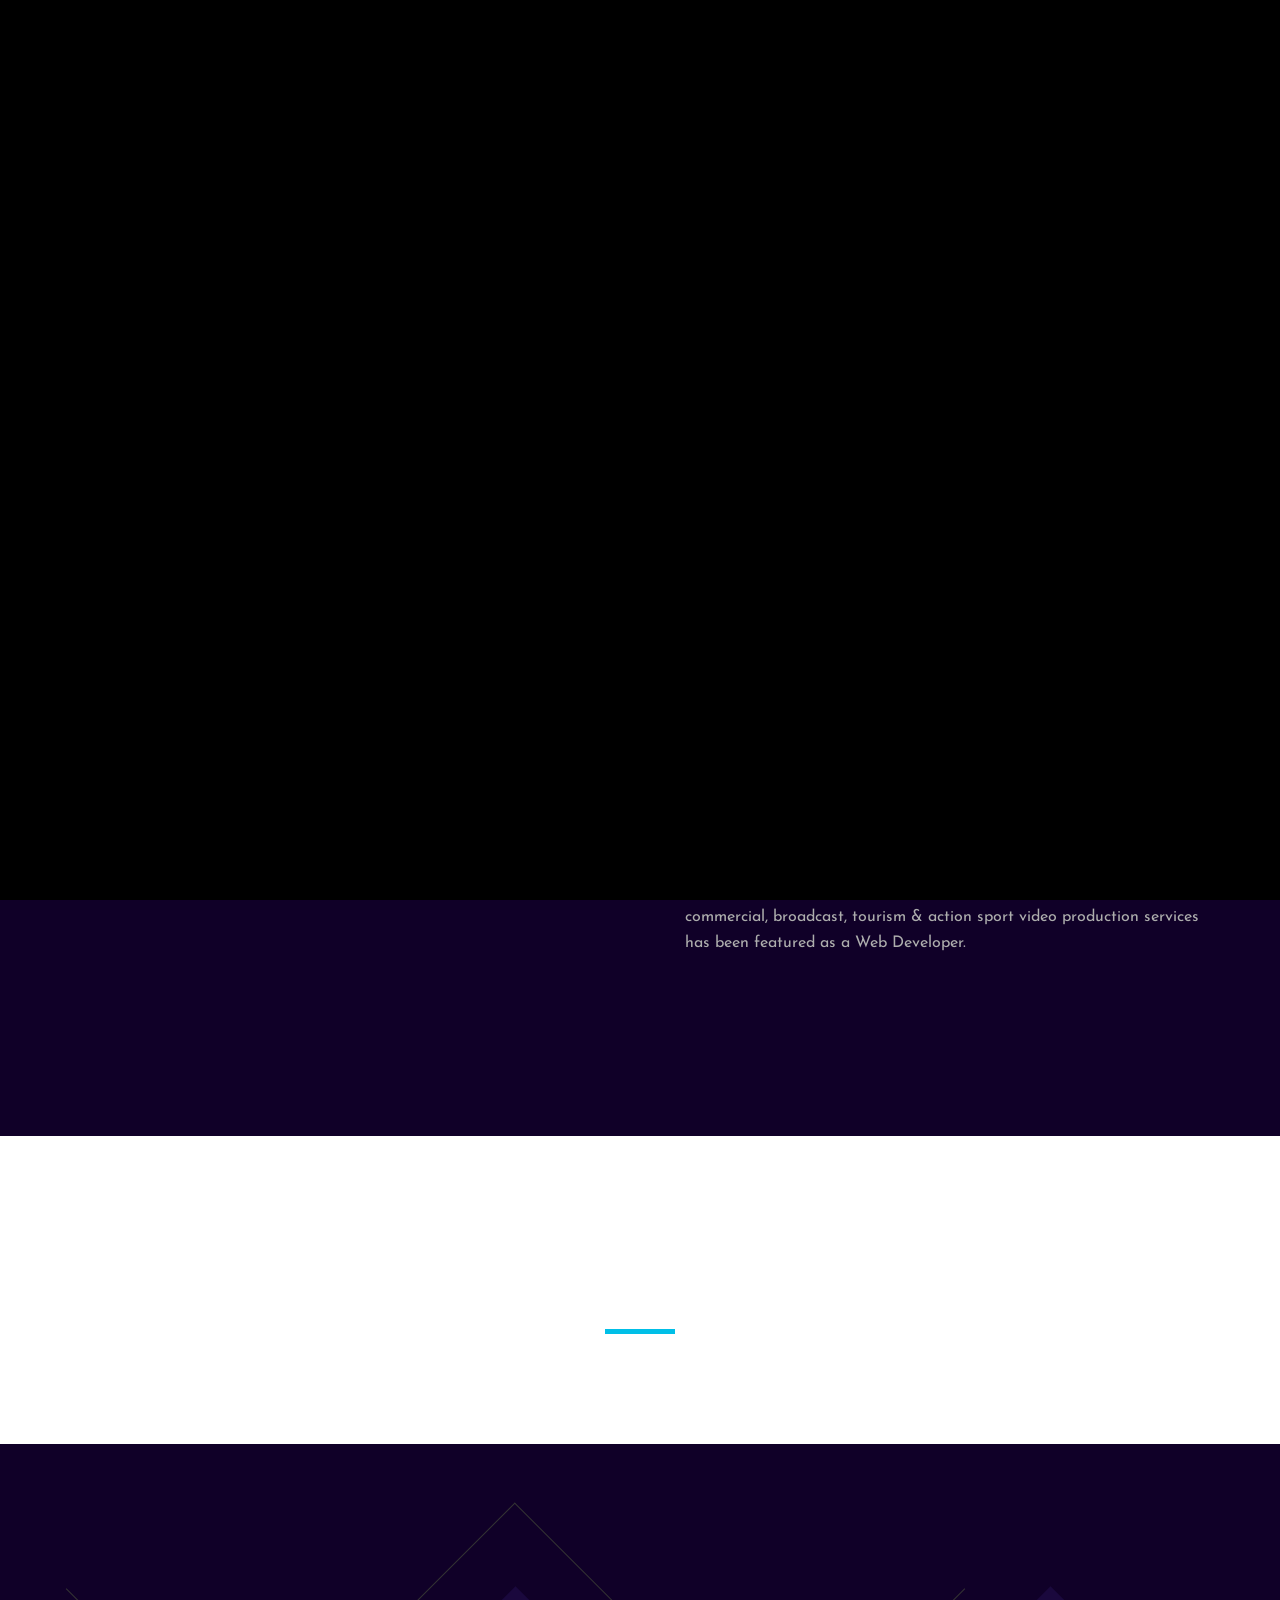
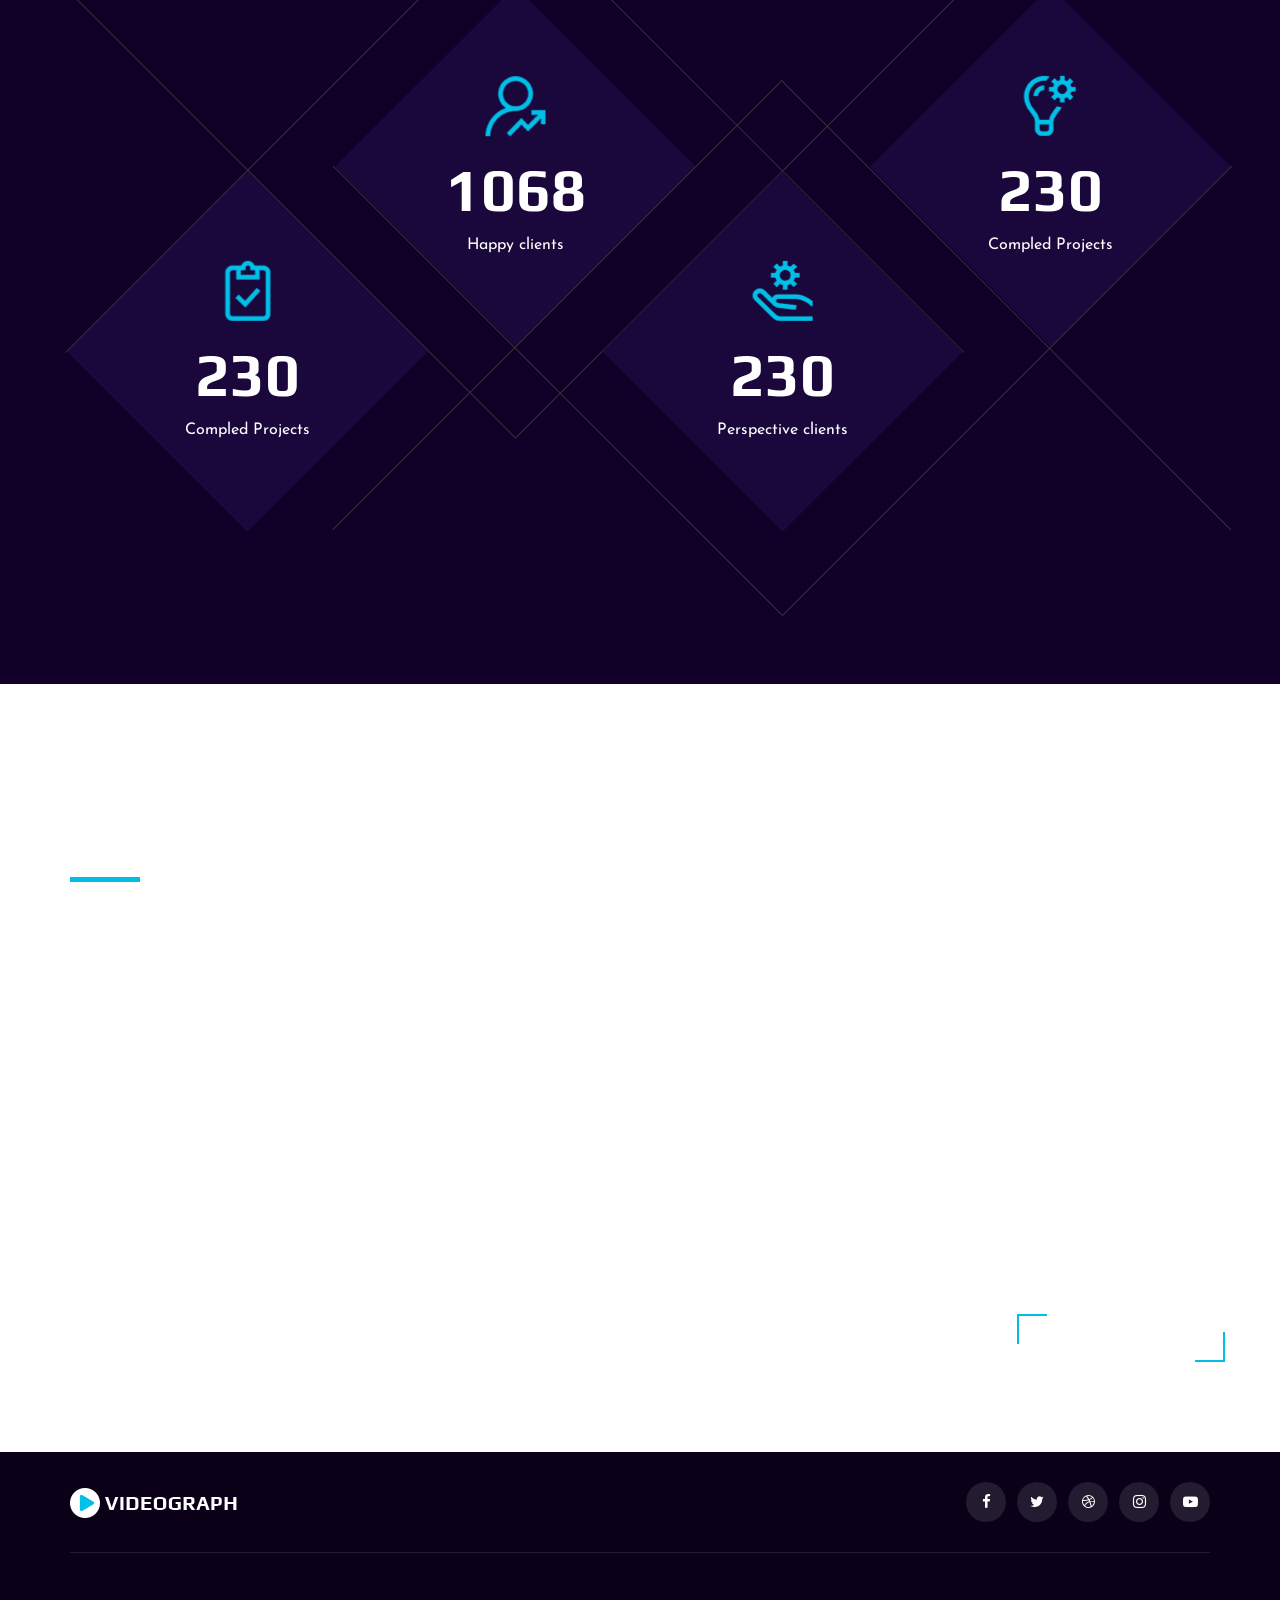
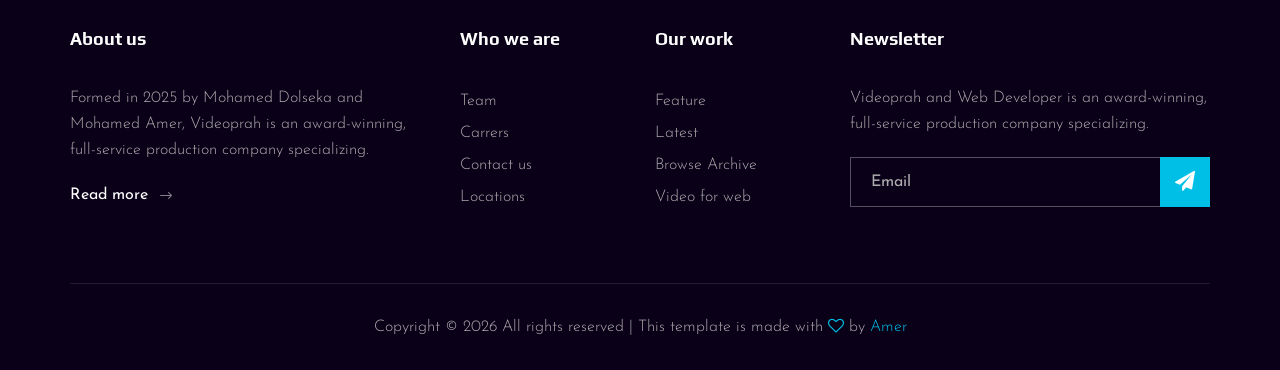
==== about.html @ a29722c5 "V1" ====
<!DOCTYPE html>
<html lang="zxx">

<head>
    <meta charset="UTF-8">
    <meta name="description" content="Videograph Template">
    <meta name="keywords" content="Videograph, unica, creative, html">
    <meta name="viewport" content="width=device-width, initial-scale=1.0">
    <meta http-equiv="X-UA-Compatible" content="ie=edge">
    <title>Videograph | Template</title>

    <!-- Google Font -->
    <link href="https://fonts.googleapis.com/css2?family=Play:wght@400;700&display=swap" rel="stylesheet">
    <link href="https://fonts.googleapis.com/css2?family=Josefin+Sans:wght@300;400;500;600;700&display=swap"
        rel="stylesheet">

    <!-- Css Styles -->
    <link rel="stylesheet" href="css/bootstrap.min.css" type="text/css">
    <link rel="stylesheet" href="css/font-awesome.min.css" type="text/css">
    <link rel="stylesheet" href="css/elegant-icons.css" type="text/css">
    <link rel="stylesheet" href="css/owl.carousel.min.css" type="text/css">
    <link rel="stylesheet" href="css/magnific-popup.css" type="text/css">
    <link rel="stylesheet" href="css/slicknav.min.css" type="text/css">
    <link rel="stylesheet" href="css/style.css" type="text/css">
</head>

<body>
    <!-- Page Preloder -->
    <div id="preloder">
        <div class="loader"></div>
    </div>

    <!-- Header Section Begin -->
    <header class="header">
        <div class="container">
            <div class="row">
                <div class="col-lg-2">
                    <div class="header__logo">
                        <a href="./index.html"><img src="img/logo.png" alt=""></a>
                    </div>
                </div>
                <div class="col-lg-10">
                    <div class="header__nav__option">
                        <nav class="header__nav__menu mobile-menu">
                            <ul>
                                <li><a href="./index.html">Home</a></li>
                                <li class="active"><a href="./about.html">About</a></li>
                                <li><a href="./portfolio.html">Portfolio</a></li>
                                <li><a href="./services.html">Services</a></li>
                                <li><a href="#">Pages</a>
                                    <ul class="dropdown">
                                        <li><a href="./about.html">About</a></li>
                                        <li><a href="./portfolio.html">Portfolio</a></li>
                                        <li><a href="./blog.html">Blog</a></li>
                                        <li><a href="./blog-details.html">Blog Details</a></li>
                                    </ul>
                                </li>
                                <li><a href="./contact.html">Contact</a></li>
                            </ul>
                        </nav>
                        <div class="header__nav__social">
                            <a href="#"><i class="fa fa-facebook"></i></a>
                            <a href="#"><i class="fa fa-twitter"></i></a>
                            <a href="#"><i class="fa fa-dribbble"></i></a>
                            <a href="#"><i class="fa fa-instagram"></i></a>
                            <a href="#"><i class="fa fa-youtube-play"></i></a>
                        </div>
                    </div>
                </div>
            </div>
            <div id="mobile-menu-wrap"></div>
        </div>
    </header>
    <!-- Header End -->

    <!-- Breadcrumb Begin -->
    <div class="breadcrumb-option spad set-bg" data-setbg="img/breadcrumb-bg.jpg">
        <div class="container">
            <div class="row">
                <div class="col-lg-12 text-center">
                    <div class="breadcrumb__text">
                        <h2>About us</h2>
                        <div class="breadcrumb__links">
                            <a href="#">Home</a>
                            <span>About</span>
                        </div>
                    </div>
                </div>
            </div>
        </div>
    </div>
    <!-- Breadcrumb End -->

    <!-- About Section Begin -->
    <section class="about spad">
        <div class="container">
            <div class="row">
                <div class="col-lg-6">
                    <div class="about__pic">
                        <div class="row">
                            <div class="col-lg-6 col-md-6 col-sm-6">
                                <div class="about__pic__item about__pic__item--large set-bg"
                                    data-setbg="img/about/about-1.jpg"></div>
                            </div>
                            <div class="col-lg-6 col-md-6 col-sm-6">
                                <div class="row">
                                    <div class="col-lg-12">
                                        <div class="about__pic__item set-bg" data-setbg="img/about/about-2.jpg"></div>
                                    </div>
                                    <div class="col-lg-12">
                                        <div class="about__pic__item set-bg" data-setbg="img/about/about-3.jpg"></div>
                                    </div>
                                </div>
                            </div>
                        </div>
                    </div>
                </div>
                <div class="col-lg-6">
                    <div class="about__text">
                        <div class="section-title">
                            <span>About videograph</span>
                            <h2>WHo we are?</h2>
                        </div>
                        <div class="row">
                            <div class="col-lg-6 col-md-6 col-sm-6">
                                <div class="services__item">
                                    <div class="services__item__icon">
                                        <img src="img/icons/si-3.png" alt="">
                                    </div>
                                    <h4>Video distribution</h4>
                                    <p>Whether you’re halfway through the editing process, or you.</p>
                                </div>
                            </div>
                            <div class="col-lg-6 col-md-6 col-sm-6">
                                <div class="services__item">
                                    <div class="services__item__icon">
                                        <img src="img/icons/si-4.png" alt="">
                                    </div>
                                    <h4>Video hosting</h4>
                                    <p>Whether you’re halfway through the editing process, or you.</p>
                                </div>
                            </div>
                        </div>
                        <div class="about__text__desc">
                            <p>Formed in 2025 by Mohamed Dolseka and Mohamed Amer, Videoprah is an award-winning,
                                full-service
                                production company specializing in commercial, broadcast, tourism & action sport video
                                production services has been featured as a Web Developer.</p>
                        </div>
                    </div>
                </div>
            </div>
        </div>
    </section>
    <!-- About Section End -->

    <!-- Testimonial Section Begin -->
    <section class="testimonial spad set-bg" data-setbg="img/testimonial-bg.jpg">
        <div class="container">
            <div class="row">
                <div class="col-lg-12">
                    <div class="section-title center-title">
                        <span>Loved By Clients</span>
                        <h2>What clients say?</h2>
                    </div>
                </div>
            </div>
            <div class="row">
                <div class="testimonial__slider owl-carousel">
                    <div class="col-lg-4">
                        <div class="testimonial__item">
                            <div class="testimonial__text">
                                <p>Delivers such a great service that it can benefit all kinds of people from any number
                                    of industries.</p>
                            </div>
                            <div class="testimonial__author">
                                <div class="testimonial__author__pic">
                                    <img src="img/testimonial/ta-1.jpg" alt="">
                                </div>
                                <div class="testimonial__author__text">
                                    <h5>Krista Attorn</h5>
                                    <span>Web Designer</span>
                                </div>
                            </div>
                        </div>
                    </div>
                    <div class="col-lg-4">
                        <div class="testimonial__item">
                            <div class="testimonial__text">
                                <p>Videographer delivers such a great service that it can benefit all kinds of people
                                    from any number.</p>
                            </div>
                            <div class="testimonial__author">
                                <div class="testimonial__author__pic">
                                    <img src="img/testimonial/ta-2.jpg" alt="">
                                </div>
                                <div class="testimonial__author__text">
                                    <h5>Krista Attorn</h5>
                                    <span>Web Designer</span>
                                </div>
                            </div>
                        </div>
                    </div>
                    <div class="col-lg-4">
                        <div class="testimonial__item">
                            <div class="testimonial__text">
                                <p>Web Developer delivers such a great service that it can benefit all kinds of people
                                    from any number.</p>
                            </div>
                            <div class="testimonial__author">
                                <div class="testimonial__author__pic">
                                    <img src="img/testimonial/ta-3.jpg" alt="">
                                </div>
                                <div class="testimonial__author__text">
                                    <h5>Krista Attorn</h5>
                                    <span>Web Designer</span>
                                </div>
                            </div>
                        </div>
                    </div>
                    <div class="col-lg-4">
                        <div class="testimonial__item">
                            <div class="testimonial__text">
                                <p>Delivers such a great service that it can benefit all kinds of people from any number
                                    of industries.</p>
                            </div>
                            <div class="testimonial__author">
                                <div class="testimonial__author__pic">
                                    <img src="img/testimonial/ta-1.jpg" alt="">
                                </div>
                                <div class="testimonial__author__text">
                                    <h5>Krista Attorn</h5>
                                    <span>Web Designer</span>
                                </div>
                            </div>
                        </div>
                    </div>
                    <div class="col-lg-4">
                        <div class="testimonial__item">
                            <div class="testimonial__text">
                                <p>Web Developer delivers such a great service that it can benefit all kinds of people
                                    from any number.</p>
                            </div>
                            <div class="testimonial__author">
                                <div class="testimonial__author__pic">
                                    <img src="img/testimonial/ta-2.jpg" alt="">
                                </div>
                                <div class="testimonial__author__text">
                                    <h5>Krista Attorn</h5>
                                    <span>Web Designer</span>
                                </div>
                            </div>
                        </div>
                    </div>

                    <div class="col-lg-4">
                        <div class="testimonial__item">
                            <div class="testimonial__text">
                                <p>Videographer Delivers such a great service that it can benefit all kinds of people
                                    from any number
                                    of industries.</p>
                            </div>
                            <div class="testimonial__author">
                                <div class="testimonial__author__pic">
                                    <img src="img/testimonial/ta-1.jpg" alt="">
                                </div>
                                <div class="testimonial__author__text">
                                    <h5>Krista Attorn</h5>
                                    <span>Web Designer</span>
                                </div>
                            </div>
                        </div>
                    </div>
                </div>
            </div>
        </div>
    </section>
    <!-- Testimonial Section End -->

    <!-- Counter Section Begin -->
    <section class="counter">
        <div class="container">
            <div class="counter__content">
                <div class="row">
                    <div class="col-lg-3 col-md-6 col-sm-6">
                        <div class="counter__item">
                            <div class="counter__item__text">
                                <img src="img/icons/ci-1.png" alt="">
                                <h2 class="counter_num">230</h2>
                                <p>Compled Projects</p>
                            </div>
                        </div>
                    </div>
                    <div class="col-lg-3 col-md-6 col-sm-6">
                        <div class="counter__item second__item">
                            <div class="counter__item__text">
                                <img src="img/icons/ci-2.png" alt="">
                                <h2 class="counter_num">1068</h2>
                                <p>Happy clients</p>
                            </div>
                        </div>
                    </div>
                    <div class="col-lg-3 col-md-6 col-sm-6">
                        <div class="counter__item third__item">
                            <div class="counter__item__text">
                                <img src="img/icons/ci-3.png" alt="">
                                <h2 class="counter_num">230</h2>
                                <p>Perspective clients</p>
                            </div>
                        </div>
                    </div>
                    <div class="col-lg-3 col-md-6 col-sm-6">
                        <div class="counter__item four__item">
                            <div class="counter__item__text">
                                <img src="img/icons/ci-4.png" alt="">
                                <h2 class="counter_num">230</h2>
                                <p>Compled Projects</p>
                            </div>
                        </div>
                    </div>
                </div>
            </div>
        </div>
    </section>
    <!-- Counter Section End -->

    <!-- Team Section Begin -->
    <section class="team spad set-bg" data-setbg="img/team-bg.jpg">
        <div class="container">
            <div class="row">
                <div class="col-lg-12">
                    <div class="section-title team__title">
                        <span>Nice to meet</span>
                        <h2>OUR Team</h2>
                    </div>
                </div>
            </div>
            <div class="row">
                <div class="col-lg-3 col-md-6 col-sm-6 p-0">
                    <div class="team__item set-bg" data-setbg="img/team/team-1.jpg">
                        <div class="team__item__text">
                            <h4>AMANDA STONE</h4>
                            <p>Videographer</p>
                            <div class="team__item__social">
                                <a href="#"><i class="fa fa-facebook"></i></a>
                                <a href="#"><i class="fa fa-twitter"></i></a>
                                <a href="#"><i class="fa fa-dribbble"></i></a>
                                <a href="#"><i class="fa fa-instagram"></i></a>
                            </div>
                        </div>
                    </div>
                </div>
                <div class="col-lg-3 col-md-6 col-sm-6 p-0">
                    <div class="team__item team__item--second set-bg" data-setbg="img/team/team-2.jpg">
                        <div class="team__item__text">
                            <h4>Mohamed Reda</h4>
                            <p>Web Developer</p>
                            <div class="team__item__social">
                                <a href="#"><i class="fa fa-facebook"></i></a>
                                <a href="#"><i class="fa fa-twitter"></i></a>
                                <a href="#"><i class="fa fa-dribbble"></i></a>
                                <a href="#"><i class="fa fa-instagram"></i></a>
                            </div>
                        </div>
                    </div>
                </div>
                <div class="col-lg-3 col-md-6 col-sm-6 p-0">
                    <div class="team__item team__item--third set-bg" data-setbg="img/team/team-6.jpg">
                        <div class="team__item__text">
                            <h4>Mohamed Amer</h4>
                            <p>Web Developer</p>
                            <div class="team__item__social">
                                <a href="https://www.facebook.com/medo2012791/"><i class="fa fa-facebook"></i></a>
                                <a href="https://x.com/Mohamed32788248"><i class="fa fa-twitter"></i></a>
                                <a href="https://www.facebook.com/profile.php?id=61556779504053"><i class="fa fa-dribbble"></i></a>
                                <a href="https://www.instagram.com/eng__mohamedamer/"><i class="fa fa-instagram"></i></a>
                            </div>
                        </div>
                    </div>
                </div>
                <div class="col-lg-3 col-md-6 col-sm-6 p-0">
                    <div class="team__item team__item--four set-bg" data-setbg="img/team/team-5.jpg">
                        <div class="team__item__text">
                            <h4>Mohamed Dolseka</h4>
                            <p>Videographer</p>
                            <div class="team__item__social">
                                <a href="https://www.facebook.com/hamada.shabah"><i class="fa fa-facebook"></i></a>
                                <a href="https://x.com/mohamedahm57869?t=QjQ39juwj7JDxIcQQd5iMw&s=09"><i class="fa fa-twitter"></i></a>
                                <a href="https://www.facebook.com/profile.php?id=100088682672445"><i class="fa fa-dribbble"></i></a>
                                <a href="https://www.instagram.com/dolseka_photographer/profilecard/?igsh=MTI3NGk0ODdrY2F6NA== "><i class="fa fa-instagram"></i></a>
                            </div>
                        </div>
                    </div>
                </div>
                <div class="col-lg-12 p-0">
                    <div class="team__btn">
                        <a href="#" class="primary-btn">Meet Our Team</a>
                    </div>
                </div>
            </div>
        </div>
    </section>
    <!-- Team Section End -->

    <!-- Footer Section Begin -->
    <footer class="footer">
        <div class="container">
            <div class="footer__top">
                <div class="row">
                    <div class="col-lg-6 col-md-6">
                        <div class="footer__top__logo">
                            <a href="#"><img src="img/logo.png" alt=""></a>
                        </div>
                    </div>
                    <div class="col-lg-6 col-md-6">
                        <div class="footer__top__social">
                            <a href="https://www.facebook.com/profile.php?id=100088682672445"><i class="fa fa-facebook"></i></a>
                            <a href="https://x.com/mohamedahm57869?t=QjQ39juwj7JDxIcQQd5iMw&s=09"><i class="fa fa-twitter"></i></a>
                            <a href="https://www.facebook.com/medo2012791/"><i class="fa fa-dribbble"></i></a>
                            <a href="https://www.instagram.com/dolseka_photographer/profilecard/?igsh=MTI3NGk0ODdrY2F6NA== "><i class="fa fa-instagram"></i></a>
                            <a href="#"><i class="fa fa-youtube-play"></i></a>
                        </div>
                    </div>
                </div>
            </div>
            <div class="footer__option">
                <div class="row">
                    <div class="col-lg-4 col-md-6 col-sm-6">
                        <div class="footer__option__item">
                            <h5>About us</h5>
                            <p>Formed in 2025 by Mohamed Dolseka and Mohamed Amer, Videoprah is an award-winning,
                                full-service production company specializing.</p>
                            <a href="#" class="read__more">Read more <span class="arrow_right"></span></a>
                        </div>
                    </div>
                    <div class="col-lg-2 col-md-3 col-sm-3">
                        <div class="footer__option__item">
                            <h5>Who we are</h5>
                            <ul>
                                <li><a href="#">Team</a></li>
                                <li><a href="#">Carrers</a></li>
                                <li><a href="#">Contact us</a></li>
                                <li><a href="#">Locations</a></li>
                            </ul>
                        </div>
                    </div>
                    <div class="col-lg-2 col-md-3 col-sm-3">
                        <div class="footer__option__item">
                            <h5>Our work</h5>
                            <ul>
                                <li><a href="#">Feature</a></li>
                                <li><a href="#">Latest</a></li>
                                <li><a href="#">Browse Archive</a></li>
                                <li><a href="#">Video for web</a></li>
                            </ul>
                        </div>
                    </div>
                    <div class="col-lg-4 col-md-12">
                        <div class="footer__option__item">
                            <h5>Newsletter</h5>
                            <p>Videoprah and Web Developer is an award-winning, full-service production company specializing.</p>
                            <form action="#">
                                <input type="text" placeholder="Email">
                                <button type="submit"><i class="fa fa-send"></i></button>
                            </form>
                        </div>
                    </div>
                </div>
            </div>
            <div class="footer__copyright">
                <div class="row">
                    <div class="col-lg-12 text-center">
                        <!-- Link back to Colorlib can't be removed. Template is licensed under CC BY 3.0. -->
                        <p class="footer__copyright__text">Copyright &copy;
                            <script>
                                document.write(new Date().getFullYear());
                            </script>
                            All rights reserved | This template is made with <i class="fa fa-heart-o"
                                aria-hidden="true"></i> by <a href="https://www.facebook.com/medo2012791/" target="_blank">Amer</a>
                        </p>
                        <!-- Link back to Colorlib can't be removed. Template is licensed under CC BY 3.0. -->
                    </div>
                </div>
            </div>
        </div>
    </footer>
    <!-- Footer Section End -->

    <!-- Js Plugins -->
    <script src="js/jquery-3.3.1.min.js"></script>
    <script src="js/bootstrap.min.js"></script>
    <script src="js/jquery.magnific-popup.min.js"></script>
    <script src="js/mixitup.min.js"></script>
    <script src="js/masonry.pkgd.min.js"></script>
    <script src="js/jquery.slicknav.js"></script>
    <script src="js/owl.carousel.min.js"></script>
    <script src="js/main.js"></script>
</body>

</html>
---- css/elegant-icons.css ----
@font-face {
	font-family: 'ElegantIcons';
	src:url('../fonts/ElegantIcons.eot');
	src:url('../fonts/ElegantIcons.eot?#iefix') format('embedded-opentype'),
		url('../fonts/ElegantIcons.woff') format('woff'),
		url('../fonts/ElegantIcons.ttf') format('truetype'),
		url('../fonts/ElegantIcons.svg#ElegantIcons') format('svg');
	font-weight: normal;
	font-style: normal;
}

/* Use the following CSS code if you want to use data attributes for inserting your icons */
[data-icon]:before {
	font-family: 'ElegantIcons';
	content: attr(data-icon);
	speak: none;
	font-weight: normal;
	font-variant: normal;
	text-transform: none;
	line-height: 1;
	-webkit-font-smoothing: antialiased;
	-moz-osx-font-smoothing: grayscale;
}

/* Use the following CSS code if you want to have a class per icon */
/*
Instead of a list of all class selectors,
you can use the generic selector below, but it's slower:
[class*="your-class-prefix"] {
*/
.arrow_up, .arrow_down, .arrow_left, .arrow_right, .arrow_left-up, .arrow_right-up, .arrow_right-down, .arrow_left-down, .arrow-up-down, .arrow_up-down_alt, .arrow_left-right_alt, .arrow_left-right, .arrow_expand_alt2, .arrow_expand_alt, .arrow_condense, .arrow_expand, .arrow_move, .arrow_carrot-up, .arrow_carrot-down, .arrow_carrot-left, .arrow_carrot-right, .arrow_carrot-2up, .arrow_carrot-2down, .arrow_carrot-2left, .arrow_carrot-2right, .arrow_carrot-up_alt2, .arrow_carrot-down_alt2, .arrow_carrot-left_alt2, .arrow_carrot-right_alt2, .arrow_carrot-2up_alt2, .arrow_carrot-2down_alt2, .arrow_carrot-2left_alt2, .arrow_carrot-2right_alt2, .arrow_triangle-up, .arrow_triangle-down, .arrow_triangle-left, .arrow_triangle-right, .arrow_triangle-up_alt2, .arrow_triangle-down_alt2, .arrow_triangle-left_alt2, .arrow_triangle-right_alt2, .arrow_back, .icon_minus-06, .icon_plus, .icon_close, .icon_check, .icon_minus_alt2, .icon_plus_alt2, .icon_close_alt2, .icon_check_alt2, .icon_zoom-out_alt, .icon_zoom-in_alt, .icon_search, .icon_box-empty, .icon_box-selected, .icon_minus-box, .icon_plus-box, .icon_box-checked, .icon_circle-empty, .icon_circle-slelected, .icon_stop_alt2, .icon_stop, .icon_pause_alt2, .icon_pause, .icon_menu, .icon_menu-square_alt2, .icon_menu-circle_alt2, .icon_ul, .icon_ol, .icon_adjust-horiz, .icon_adjust-vert, .icon_document_alt, .icon_documents_alt, .icon_pencil, .icon_pencil-edit_alt, .icon_pencil-edit, .icon_folder-alt, .icon_folder-open_alt, .icon_folder-add_alt, .icon_info_alt, .icon_error-oct_alt, .icon_error-circle_alt, .icon_error-triangle_alt, .icon_question_alt2, .icon_question, .icon_comment_alt, .icon_chat_alt, .icon_vol-mute_alt, .icon_volume-low_alt, .icon_volume-high_alt, .icon_quotations, .icon_quotations_alt2, .icon_clock_alt, .icon_lock_alt, .icon_lock-open_alt, .icon_key_alt, .icon_cloud_alt, .icon_cloud-upload_alt, .icon_cloud-download_alt, .icon_image, .icon_images, .icon_lightbulb_alt, .icon_gift_alt, .icon_house_alt, .icon_genius, .icon_mobile, .icon_tablet, .icon_laptop, .icon_desktop, .icon_camera_alt, .icon_mail_alt, .icon_cone_alt, .icon_ribbon_alt, .icon_bag_alt, .icon_creditcard, .icon_cart_alt, .icon_paperclip, .icon_tag_alt, .icon_tags_alt, .icon_trash_alt, .icon_cursor_alt, .icon_mic_alt, .icon_compass_alt, .icon_pin_alt, .icon_pushpin_alt, .icon_map_alt, .icon_drawer_alt, .icon_toolbox_alt, .icon_book_alt, .icon_calendar, .icon_film, .icon_table, .icon_contacts_alt, .icon_headphones, .icon_lifesaver, .icon_piechart, .icon_refresh, .icon_link_alt, .icon_link, .icon_loading, .icon_blocked, .icon_archive_alt, .icon_heart_alt, .icon_star_alt, .icon_star-half_alt, .icon_star, .icon_star-half, .icon_tools, .icon_tool, .icon_cog, .icon_cogs, .arrow_up_alt, .arrow_down_alt, .arrow_left_alt, .arrow_right_alt, .arrow_left-up_alt, .arrow_right-up_alt, .arrow_right-down_alt, .arrow_left-down_alt, .arrow_condense_alt, .arrow_expand_alt3, .arrow_carrot_up_alt, .arrow_carrot-down_alt, .arrow_carrot-left_alt, .arrow_carrot-right_alt, .arrow_carrot-2up_alt, .arrow_carrot-2dwnn_alt, .arrow_carrot-2left_alt, .arrow_carrot-2right_alt, .arrow_triangle-up_alt, .arrow_triangle-down_alt, .arrow_triangle-left_alt, .arrow_triangle-right_alt, .icon_minus_alt, .icon_plus_alt, .icon_close_alt, .icon_check_alt, .icon_zoom-out, .icon_zoom-in, .icon_stop_alt, .icon_menu-square_alt, .icon_menu-circle_alt, .icon_document, .icon_documents, .icon_pencil_alt, .icon_folder, .icon_folder-open, .icon_folder-add, .icon_folder_upload, .icon_folder_download, .icon_info, .icon_error-circle, .icon_error-oct, .icon_error-triangle, .icon_question_alt, .icon_comment, .icon_chat, .icon_vol-mute, .icon_volume-low, .icon_volume-high, .icon_quotations_alt, .icon_clock, .icon_lock, .icon_lock-open, .icon_key, .icon_cloud, .icon_cloud-upload, .icon_cloud-download, .icon_lightbulb, .icon_gift, .icon_house, .icon_camera, .icon_mail, .icon_cone, .icon_ribbon, .icon_bag, .icon_cart, .icon_tag, .icon_tags, .icon_trash, .icon_cursor, .icon_mic, .icon_compass, .icon_pin, .icon_pushpin, .icon_map, .icon_drawer, .icon_toolbox, .icon_book, .icon_contacts, .icon_archive, .icon_heart, .icon_profile, .icon_group, .icon_grid-2x2, .icon_grid-3x3, .icon_music, .icon_pause_alt, .icon_phone, .icon_upload, .icon_download, .social_facebook, .social_twitter, .social_pinterest, .social_googleplus, .social_tumblr, .social_tumbleupon, .social_wordpress, .social_instagram, .social_dribbble, .social_vimeo, .social_linkedin, .social_rss, .social_deviantart, .social_share, .social_myspace, .social_skype, .social_youtube, .social_picassa, .social_googledrive, .social_flickr, .social_blogger, .social_spotify, .social_delicious, .social_facebook_circle, .social_twitter_circle, .social_pinterest_circle, .social_googleplus_circle, .social_tumblr_circle, .social_stumbleupon_circle, .social_wordpress_circle, .social_instagram_circle, .social_dribbble_circle, .social_vimeo_circle, .social_linkedin_circle, .social_rss_circle, .social_deviantart_circle, .social_share_circle, .social_myspace_circle, .social_skype_circle, .social_youtube_circle, .social_picassa_circle, .social_googledrive_alt2, .social_flickr_circle, .social_blogger_circle, .social_spotify_circle, .social_delicious_circle, .social_facebook_square, .social_twitter_square, .social_pinterest_square, .social_googleplus_square, .social_tumblr_square, .social_stumbleupon_square, .social_wordpress_square, .social_instagram_square, .social_dribbble_square, .social_vimeo_square, .social_linkedin_square, .social_rss_square, .social_deviantart_square, .social_share_square, .social_myspace_square, .social_skype_square, .social_youtube_square, .social_picassa_square, .social_googledrive_square, .social_flickr_square, .social_blogger_square, .social_spotify_square, .social_delicious_square, .icon_printer, .icon_calulator, .icon_building, .icon_floppy, .icon_drive, .icon_search-2, .icon_id, .icon_id-2, .icon_puzzle, .icon_like, .icon_dislike, .icon_mug, .icon_currency, .icon_wallet, .icon_pens, .icon_easel, .icon_flowchart, .icon_datareport, .icon_briefcase, .icon_shield, .icon_percent, .icon_globe, .icon_globe-2, .icon_target, .icon_hourglass, .icon_balance, .icon_rook, .icon_printer-alt, .icon_calculator_alt, .icon_building_alt, .icon_floppy_alt, .icon_drive_alt, .icon_search_alt, .icon_id_alt, .icon_id-2_alt, .icon_puzzle_alt, .icon_like_alt, .icon_dislike_alt, .icon_mug_alt, .icon_currency_alt, .icon_wallet_alt, .icon_pens_alt, .icon_easel_alt, .icon_flowchart_alt, .icon_datareport_alt, .icon_briefcase_alt, .icon_shield_alt, .icon_percent_alt, .icon_globe_alt, .icon_clipboard {
	font-family: 'ElegantIcons';
	speak: none;
	font-style: normal;
	font-weight: normal;
	font-variant: normal;
	text-transform: none;
	line-height: 1;
	-webkit-font-smoothing: antialiased;
}
.arrow_up:before {
	content: "\21";
}
.arrow_down:before {
	content: "\22";
}
.arrow_left:before {
	content: "\23";
}
.arrow_right:before {
	content: "\24";
}
.arrow_left-up:before {
	content: "\25";
}
.arrow_right-up:before {
	content: "\26";
}
.arrow_right-down:before {
	content: "\27";
}
.arrow_left-down:before {
	content: "\28";
}
.arrow-up-down:before {
	content: "\29";
}
.arrow_up-down_alt:before {
	content: "\2a";
}
.arrow_left-right_alt:before {
	content: "\2b";
}
.arrow_left-right:before {
	content: "\2c";
}
.arrow_expand_alt2:before {
	content: "\2d";
}
.arrow_expand_alt:before {
	content: "\2e";
}
.arrow_condense:before {
	content: "\2f";
}
.arrow_expand:before {
	content: "\30";
}
.arrow_move:before {
	content: "\31";
}
.arrow_carrot-up:before {
	content: "\32";
}
.arrow_carrot-down:before {
	content: "\33";
}
.arrow_carrot-left:before {
	content: "\34";
}
.arrow_carrot-right:before {
	content: "\35";
}
.arrow_carrot-2up:before {
	content: "\36";
}
.arrow_carrot-2down:before {
	content: "\37";
}
.arrow_carrot-2left:before {
	content: "\38";
}
.arrow_carrot-2right:before {
	content: "\39";
}
.arrow_carrot-up_alt2:before {
	content: "\3a";
}
.arrow_carrot-down_alt2:before {
	content: "\3b";
}
.arrow_carrot-left_alt2:before {
	content: "\3c";
}
.arrow_carrot-right_alt2:before {
	content: "\3d";
}
.arrow_carrot-2up_alt2:before {
	content: "\3e";
}
.arrow_carrot-2down_alt2:before {
	content: "\3f";
}
.arrow_carrot-2left_alt2:before {
	content: "\40";
}
.arrow_carrot-2right_alt2:before {
	content: "\41";
}
.arrow_triangle-up:before {
	content: "\42";
}
.arrow_triangle-down:before {
	content: "\43";
}
.arrow_triangle-left:before {
	content: "\44";
}
.arrow_triangle-right:before {
	content: "\45";
}
.arrow_triangle-up_alt2:before {
	content: "\46";
}
.arrow_triangle-down_alt2:before {
	content: "\47";
}
.arrow_triangle-left_alt2:before {
	content: "\48";
}
.arrow_triangle-right_alt2:before {
	content: "\49";
}
.arrow_back:before {
	content: "\4a";
}
.icon_minus-06:before {
	content: "\4b";
}
.icon_plus:before {
	content: "\4c";
}
.icon_close:before {
	content: "\4d";
}
.icon_check:before {
	content: "\4e";
}
.icon_minus_alt2:before {
	content: "\4f";
}
.icon_plus_alt2:before {
	content: "\50";
}
.icon_close_alt2:before {
	content: "\51";
}
.icon_check_alt2:before {
	content: "\52";
}
.icon_zoom-out_alt:before {
	content: "\53";
}
.icon_zoom-in_alt:before {
	content: "\54";
}
.icon_search:before {
	content: "\55";
}
.icon_box-empty:before {
	content: "\56";
}
.icon_box-selected:before {
	content: "\57";
}
.icon_minus-box:before {
	content: "\58";
}
.icon_plus-box:before {
	content: "\59";
}
.icon_box-checked:before {
	content: "\5a";
}
.icon_circle-empty:before {
	content: "\5b";
}
.icon_circle-slelected:before {
	content: "\5c";
}
.icon_stop_alt2:before {
	content: "\5d";
}
.icon_stop:before {
	content: "\5e";
}
.icon_pause_alt2:before {
	content: "\5f";
}
.icon_pause:before {
	content: "\60";
}
.icon_menu:before {
	content: "\61";
}
.icon_menu-square_alt2:before {
	content: "\62";
}
.icon_menu-circle_alt2:before {
	content: "\63";
}
.icon_ul:before {
	content: "\64";
}
.icon_ol:before {
	content: "\65";
}
.icon_adjust-horiz:before {
	content: "\66";
}
.icon_adjust-vert:before {
	content: "\67";
}
.icon_document_alt:before {
	content: "\68";
}
.icon_documents_alt:before {
	content: "\69";
}
.icon_pencil:before {
	content: "\6a";
}
.icon_pencil-edit_alt:before {
	content: "\6b";
}
.icon_pencil-edit:before {
	content: "\6c";
}
.icon_folder-alt:before {
	content: "\6d";
}
.icon_folder-open_alt:before {
	content: "\6e";
}
.icon_folder-add_alt:before {
	content: "\6f";
}
.icon_info_alt:before {
	content: "\70";
}
.icon_error-oct_alt:before {
	content: "\71";
}
.icon_error-circle_alt:before {
	content: "\72";
}
.icon_error-triangle_alt:before {
	content: "\73";
}
.icon_question_alt2:before {
	content: "\74";
}
.icon_question:before {
	content: "\75";
}
.icon_comment_alt:before {
	content: "\76";
}
.icon_chat_alt:before {
	content: "\77";
}
.icon_vol-mute_alt:before {
	content: "\78";
}
.icon_volume-low_alt:before {
	content: "\79";
}
.icon_volume-high_alt:before {
	content: "\7a";
}
.icon_quotations:before {
	content: "\7b";
}
.icon_quotations_alt2:before {
	content: "\7c";
}
.icon_clock_alt:before {
	content: "\7d";
}
.icon_lock_alt:before {
	content: "\7e";
}
.icon_lock-open_alt:before {
	content: "\e000";
}
.icon_key_alt:before {
	content: "\e001";
}
.icon_cloud_alt:before {
	content: "\e002";
}
.icon_cloud-upload_alt:before {
	content: "\e003";
}
.icon_cloud-download_alt:before {
	content: "\e004";
}
.icon_image:before {
	content: "\e005";
}
.icon_images:before {
	content: "\e006";
}
.icon_lightbulb_alt:before {
	content: "\e007";
}
.icon_gift_alt:before {
	content: "\e008";
}
.icon_house_alt:before {
	content: "\e009";
}
.icon_genius:before {
	content: "\e00a";
}
.icon_mobile:before {
	content: "\e00b";
}
.icon_tablet:before {
	content: "\e00c";
}
.icon_laptop:before {
	content: "\e00d";
}
.icon_desktop:before {
	content: "\e00e";
}
.icon_camera_alt:before {
	content: "\e00f";
}
.icon_mail_alt:before {
	content: "\e010";
}
.icon_cone_alt:before {
	content: "\e011";
}
.icon_ribbon_alt:before {
	content: "\e012";
}
.icon_bag_alt:before {
	content: "\e013";
}
.icon_creditcard:before {
	content: "\e014";
}
.icon_cart_alt:before {
	content: "\e015";
}
.icon_paperclip:before {
	content: "\e016";
}
.icon_tag_alt:before {
	content: "\e017";
}
.icon_tags_alt:before {
	content: "\e018";
}
.icon_trash_alt:before {
	content: "\e019";
}
.icon_cursor_alt:before {
	content: "\e01a";
}
.icon_mic_alt:before {
	content: "\e01b";
}
.icon_compass_alt:before {
	content: "\e01c";
}
.icon_pin_alt:before {
	content: "\e01d";
}
.icon_pushpin_alt:before {
	content: "\e01e";
}
.icon_map_alt:before {
	content: "\e01f";
}
.icon_drawer_alt:before {
	content: "\e020";
}
.icon_toolbox_alt:before {
	content: "\e021";
}
.icon_book_alt:before {
	content: "\e022";
}
.icon_calendar:before {
	content: "\e023";
}
.icon_film:before {
	content: "\e024";
}
.icon_table:before {
	content: "\e025";
}
.icon_contacts_alt:before {
	content: "\e026";
}
.icon_headphones:before {
	content: "\e027";
}
.icon_lifesaver:before {
	content: "\e028";
}
.icon_piechart:before {
	content: "\e029";
}
.icon_refresh:before {
	content: "\e02a";
}
.icon_link_alt:before {
	content: "\e02b";
}
.icon_link:before {
	content: "\e02c";
}
.icon_loading:before {
	content: "\e02d";
}
.icon_blocked:before {
	content: "\e02e";
}
.icon_archive_alt:before {
	content: "\e02f";
}
.icon_heart_alt:before {
	content: "\e030";
}
.icon_star_alt:before {
	content: "\e031";
}
.icon_star-half_alt:before {
	content: "\e032";
}
.icon_star:before {
	content: "\e033";
}
.icon_star-half:before {
	content: "\e034";
}
.icon_tools:before {
	content: "\e035";
}
.icon_tool:before {
	content: "\e036";
}
.icon_cog:before {
	content: "\e037";
}
.icon_cogs:before {
	content: "\e038";
}
.arrow_up_alt:before {
	content: "\e039";
}
.arrow_down_alt:before {
	content: "\e03a";
}
.arrow_left_alt:before {
	content: "\e03b";
}
.arrow_right_alt:before {
	content: "\e03c";
}
.arrow_left-up_alt:before {
	content: "\e03d";
}
.arrow_right-up_alt:before {
	content: "\e03e";
}
.arrow_right-down_alt:before {
	content: "\e03f";
}
.arrow_left-down_alt:before {
	content: "\e040";
}
.arrow_condense_alt:before {
	content: "\e041";
}
.arrow_expand_alt3:before {
	content: "\e042";
}
.arrow_carrot_up_alt:before {
	content: "\e043";
}
.arrow_carrot-down_alt:before {
	content: "\e044";
}
.arrow_carrot-left_alt:before {
	content: "\e045";
}
.arrow_carrot-right_alt:before {
	content: "\e046";
}
.arrow_carrot-2up_alt:before {
	content: "\e047";
}
.arrow_carrot-2dwnn_alt:before {
	content: "\e048";
}
.arrow_carrot-2left_alt:before {
	content: "\e049";
}
.arrow_carrot-2right_alt:before {
	content: "\e04a";
}
.arrow_triangle-up_alt:before {
	content: "\e04b";
}
.arrow_triangle-down_alt:before {
	content: "\e04c";
}
.arrow_triangle-left_alt:before {
	content: "\e04d";
}
.arrow_triangle-right_alt:before {
	content: "\e04e";
}
.icon_minus_alt:before {
	content: "\e04f";
}
.icon_plus_alt:before {
	content: "\e050";
}
.icon_close_alt:before {
	content: "\e051";
}
.icon_check_alt:before {
	content: "\e052";
}
.icon_zoom-out:before {
	content: "\e053";
}
.icon_zoom-in:before {
	content: "\e054";
}
.icon_stop_alt:before {
	content: "\e055";
}
.icon_menu-square_alt:before {
	content: "\e056";
}
.icon_menu-circle_alt:before {
	content: "\e057";
}
.icon_document:before {
	content: "\e058";
}
.icon_documents:before {
	content: "\e059";
}
.icon_pencil_alt:before {
	content: "\e05a";
}
.icon_folder:before {
	content: "\e05b";
}
.icon_folder-open:before {
	content: "\e05c";
}
.icon_folder-add:before {
	content: "\e05d";
}
.icon_folder_upload:before {
	content: "\e05e";
}
.icon_folder_download:before {
	content: "\e05f";
}
.icon_info:before {
	content: "\e060";
}
.icon_error-circle:before {
	content: "\e061";
}
.icon_error-oct:before {
	content: "\e062";
}
.icon_error-triangle:before {
	content: "\e063";
}
.icon_question_alt:before {
	content: "\e064";
}
.icon_comment:before {
	content: "\e065";
}
.icon_chat:before {
	content: "\e066";
}
.icon_vol-mute:before {
	content: "\e067";
}
.icon_volume-low:before {
	content: "\e068";
}
.icon_volume-high:before {
	content: "\e069";
}
.icon_quotations_alt:before {
	content: "\e06a";
}
.icon_clock:before {
	content: "\e06b";
}
.icon_lock:before {
	content: "\e06c";
}
.icon_lock-open:before {
	content: "\e06d";
}
.icon_key:before {
	content: "\e06e";
}
.icon_cloud:before {
	content: "\e06f";
}
.icon_cloud-upload:before {
	content: "\e070";
}
.icon_cloud-download:before {
	content: "\e071";
}
.icon_lightbulb:before {
	content: "\e072";
}
.icon_gift:before {
	content: "\e073";
}
.icon_house:before {
	content: "\e074";
}
.icon_camera:before {
	content: "\e075";
}
.icon_mail:before {
	content: "\e076";
}
.icon_cone:before {
	content: "\e077";
}
.icon_ribbon:before {
	content: "\e078";
}
.icon_bag:before {
	content: "\e079";
}
.icon_cart:before {
	content: "\e07a";
}
.icon_tag:before {
	content: "\e07b";
}
.icon_tags:before {
	content: "\e07c";
}
.icon_trash:before {
	content: "\e07d";
}
.icon_cursor:before {
	content: "\e07e";
}
.icon_mic:before {
	content: "\e07f";
}
.icon_compass:before {
	content: "\e080";
}
.icon_pin:before {
	content: "\e081";
}
.icon_pushpin:before {
	content: "\e082";
}
.icon_map:before {
	content: "\e083";
}
.icon_drawer:before {
	content: "\e084";
}
.icon_toolbox:before {
	content: "\e085";
}
.icon_book:before {
	content: "\e086";
}
.icon_contacts:before {
	content: "\e087";
}
.icon_archive:before {
	content: "\e088";
}
.icon_heart:before {
	content: "\e089";
}
.icon_profile:before {
	content: "\e08a";
}
.icon_group:before {
	content: "\e08b";
}
.icon_grid-2x2:before {
	content: "\e08c";
}
.icon_grid-3x3:before {
	content: "\e08d";
}
.icon_music:before {
	content: "\e08e";
}
.icon_pause_alt:before {
	content: "\e08f";
}
.icon_phone:before {
	content: "\e090";
}
.icon_upload:before {
	content: "\e091";
}
.icon_download:before {
	content: "\e092";
}
.social_facebook:before {
	content: "\e093";
}
.social_twitter:before {
	content: "\e094";
}
.social_pinterest:before {
	content: "\e095";
}
.social_googleplus:before {
	content: "\e096";
}
.social_tumblr:before {
	content: "\e097";
}
.social_tumbleupon:before {
	content: "\e098";
}
.social_wordpress:before {
	content: "\e099";
}
.social_instagram:before {
	content: "\e09a";
}
.social_dribbble:before {
	content: "\e09b";
}
.social_vimeo:before {
	content: "\e09c";
}
.social_linkedin:before {
	content: "\e09d";
}
.social_rss:before {
	content: "\e09e";
}
.social_deviantart:before {
	content: "\e09f";
}
.social_share:before {
	content: "\e0a0";
}
.social_myspace:before {
	content: "\e0a1";
}
.social_skype:before {
	content: "\e0a2";
}
.social_youtube:before {
	content: "\e0a3";
}
.social_picassa:before {
	content: "\e0a4";
}
.social_googledrive:before {
	content: "\e0a5";
}
.social_flickr:before {
	content: "\e0a6";
}
.social_blogger:before {
	content: "\e0a7";
}
.social_spotify:before {
	content: "\e0a8";
}
.social_delicious:before {
	content: "\e0a9";
}
.social_facebook_circle:before {
	content: "\e0aa";
}
.social_twitter_circle:before {
	content: "\e0ab";
}
.social_pinterest_circle:before {
	content: "\e0ac";
}
.social_googleplus_circle:before {
	content: "\e0ad";
}
.social_tumblr_circle:before {
	content: "\e0ae";
}
.social_stumbleupon_circle:before {
	content: "\e0af";
}
.social_wordpress_circle:before {
	content: "\e0b0";
}
.social_instagram_circle:before {
	content: "\e0b1";
}
.social_dribbble_circle:before {
	content: "\e0b2";
}
.social_vimeo_circle:before {
	content: "\e0b3";
}
.social_linkedin_circle:before {
	content: "\e0b4";
}
.social_rss_circle:before {
	content: "\e0b5";
}
.social_deviantart_circle:before {
	content: "\e0b6";
}
.social_share_circle:before {
	content: "\e0b7";
}
.social_myspace_circle:before {
	content: "\e0b8";
}
.social_skype_circle:before {
	content: "\e0b9";
}
.social_youtube_circle:before {
	content: "\e0ba";
}
.social_picassa_circle:before {
	content: "\e0bb";
}
.social_googledrive_alt2:before {
	content: "\e0bc";
}
.social_flickr_circle:before {
	content: "\e0bd";
}
.social_blogger_circle:before {
	content: "\e0be";
}
.social_spotify_circle:before {
	content: "\e0bf";
}
.social_delicious_circle:before {
	content: "\e0c0";
}
.social_facebook_square:before {
	content: "\e0c1";
}
.social_twitter_square:before {
	content: "\e0c2";
}
.social_pinterest_square:before {
	content: "\e0c3";
}
.social_googleplus_square:before {
	content: "\e0c4";
}
.social_tumblr_square:before {
	content: "\e0c5";
}
.social_stumbleupon_square:before {
	content: "\e0c6";
}
.social_wordpress_square:before {
	content: "\e0c7";
}
.social_instagram_square:before {
	content: "\e0c8";
}
.social_dribbble_square:before {
	content: "\e0c9";
}
.social_vimeo_square:before {
	content: "\e0ca";
}
.social_linkedin_square:before {
	content: "\e0cb";
}
.social_rss_square:before {
	content: "\e0cc";
}
.social_deviantart_square:before {
	content: "\e0cd";
}
.social_share_square:before {
	content: "\e0ce";
}
.social_myspace_square:before {
	content: "\e0cf";
}
.social_skype_square:before {
	content: "\e0d0";
}
.social_youtube_square:before {
	content: "\e0d1";
}
.social_picassa_square:before {
	content: "\e0d2";
}
.social_googledrive_square:before {
	content: "\e0d3";
}
.social_flickr_square:before {
	content: "\e0d4";
}
.social_blogger_square:before {
	content: "\e0d5";
}
.social_spotify_square:before {
	content: "\e0d6";
}
.social_delicious_square:before {
	content: "\e0d7";
}
.icon_printer:before {
	content: "\e103";
}
.icon_calulator:before {
	content: "\e0ee";
}
.icon_building:before {
	content: "\e0ef";
}
.icon_floppy:before {
	content: "\e0e8";
}
.icon_drive:before {
	content: "\e0ea";
}
.icon_search-2:before {
	content: "\e101";
}
.icon_id:before {
	content: "\e107";
}
.icon_id-2:before {
	content: "\e108";
}
.icon_puzzle:before {
	content: "\e102";
}
.icon_like:before {
	content: "\e106";
}
.icon_dislike:before {
	content: "\e0eb";
}
.icon_mug:before {
	content: "\e105";
}
.icon_currency:before {
	content: "\e0ed";
}
.icon_wallet:before {
	content: "\e100";
}
.icon_pens:before {
	content: "\e104";
}
.icon_easel:before {
	content: "\e0e9";
}
.icon_flowchart:before {
	content: "\e109";
}
.icon_datareport:before {
	content: "\e0ec";
}
.icon_briefcase:before {
	content: "\e0fe";
}
.icon_shield:before {
	content: "\e0f6";
}
.icon_percent:before {
	content: "\e0fb";
}
.icon_globe:before {
	content: "\e0e2";
}
.icon_globe-2:before {
	content: "\e0e3";
}
.icon_target:before {
	content: "\e0f5";
}
.icon_hourglass:before {
	content: "\e0e1";
}
.icon_balance:before {
	content: "\e0ff";
}
.icon_rook:before {
	content: "\e0f8";
}
.icon_printer-alt:before {
	content: "\e0fa";
}
.icon_calculator_alt:before {
	content: "\e0e7";
}
.icon_building_alt:before {
	content: "\e0fd";
}
.icon_floppy_alt:before {
	content: "\e0e4";
}
.icon_drive_alt:before {
	content: "\e0e5";
}
.icon_search_alt:before {
	content: "\e0f7";
}
.icon_id_alt:before {
	content: "\e0e0";
}
.icon_id-2_alt:before {
	content: "\e0fc";
}
.icon_puzzle_alt:before {
	content: "\e0f9";
}
.icon_like_alt:before {
	content: "\e0dd";
}
.icon_dislike_alt:before {
	content: "\e0f1";
}
.icon_mug_alt:before {
	content: "\e0dc";
}
.icon_currency_alt:before {
	content: "\e0f3";
}
.icon_wallet_alt:before {
	content: "\e0d8";
}
.icon_pens_alt:before {
	content: "\e0db";
}
.icon_easel_alt:before {
	content: "\e0f0";
}
.icon_flowchart_alt:before {
	content: "\e0df";
}
.icon_datareport_alt:before {
	content: "\e0f2";
}
.icon_briefcase_alt:before {
	content: "\e0f4";
}
.icon_shield_alt:before {
	content: "\e0d9";
}
.icon_percent_alt:before {
	content: "\e0da";
}
.icon_globe_alt:before {
	content: "\e0de";
}
.icon_clipboard:before {
	content: "\e0e6";
}


	.glyph {
		float: left;
		text-align: center;
		padding: .75em;
		margin: .4em 1.5em .75em 0;
		width: 6em;
text-shadow: none;
	}
        .glyph_big {
        font-size: 128px;
        color: #59c5dc;
        float: left;
        margin-right: 20px;
        }

        .glyph div { padding-bottom: 10px;}

	.glyph input {
		font-family: consolas, monospace;
		font-size: 12px;
		width: 100%;
		text-align: center;
		border: 0;
		box-shadow: 0 0 0 1px #ccc;
		padding: .2em;
                -moz-border-radius: 5px;
                -webkit-border-radius: 5px;
	}
	.centered {
		margin-left: auto;
		margin-right: auto;
	}
	.glyph .fs1 {
		font-size: 2em;
	}
---- css/style.css ----
/******************************************************************
  Template Name: Dreams
  Description: Dreams wedding template
  Author: Colorib
  Author URI: https://colorlib.com/
  Version: 1.0
  Created: Colorib
******************************************************************/
/*------------------------------------------------------------------
[Table of contents]

1.  Template default CSS
	1.1	Variables
	1.2	Mixins
	1.3	Flexbox
	1.4	Reset
2.  Helper Css
3.  Header Section
4.  Hero Section
5.  Services Section
6.  Counter Section
7.  Team Section
8.  Latest Section
9.  Contact
10.  Footer Style
-------------------------------------------------------------------*/
/*----------------------------------------*/
/* Template default CSS
/*----------------------------------------*/
html,
body {
  height: 100%;
  font-family: "Josefin Sans", sans-serif;
  -webkit-font-smoothing: antialiased;
}

h1,
h2,
h3,
h4,
h5,
h6 {
  margin: 0;
  color: #111111;
  font-weight: 400;
  font-family: "Play", sans-serif;
}

h1 {
  font-size: 70px;
}

h2 {
  font-size: 36px;
}

h3 {
  font-size: 30px;
}

h4 {
  font-size: 24px;
}

h5 {
  font-size: 18px;
}

h6 {
  font-size: 16px;
}

p {
  font-size: 16px;
  font-family: "Josefin Sans", sans-serif;
  color: #adadad;
  font-weight: 400;
  line-height: 26px;
  margin: 0 0 15px 0;
}

img {
  max-width: 100%;
}

input:focus,
select:focus,
button:focus,
textarea:focus {
  outline: none;
}

a:hover,
a:focus {
  text-decoration: none;
  outline: none;
  color: #fff;
}

ul,
ol {
  padding: 0;
  margin: 0;
}

/*---------------------
  Helper CSS
-----------------------*/
.section-title {
  margin-bottom: 50px;
}
.section-title.center-title {
  text-align: center;
}
.section-title.center-title h2:after {
  right: 0;
  margin: 0 auto;
}
.section-title span {
  color: #ffffff;
  display: block;
  font-size: 16px;
  letter-spacing: 2px;
  text-transform: uppercase;
  margin-bottom: 6px;
}
.section-title h2 {
  color: #ffffff;
  font-weight: 700;
  text-transform: uppercase;
  position: relative;
  padding-bottom: 25px;
}
.section-title h2:after {
  position: absolute;
  left: 0;
  bottom: 0;
  height: 5px;
  width: 70px;
  background: #00bfe7;
  content: "";
}

.set-bg {
  background-repeat: no-repeat;
  background-size: cover;
  background-position: top center;
}

.spad {
  padding-top: 100px;
  padding-bottom: 100px;
}

.text-white h1,
.text-white h2,
.text-white h3,
.text-white h4,
.text-white h5,
.text-white h6,
.text-white p,
.text-white span,
.text-white li,
.text-white a {
  color: #fff;
}

/* buttons */
.primary-btn {
  display: inline-block;
  font-size: 15px;
  font-family: "Play", sans-serif;
  font-weight: 700;
  padding: 14px 32px 12px;
  color: #ffffff;
  text-transform: uppercase;
  letter-spacing: 2px;
  position: relative;
  z-index: 1;
}
.primary-btn:hover:before {
  height: 100%;
  width: 100%;
}
.primary-btn:hover:after {
  height: 100%;
  width: 100%;
}
.primary-btn:before {
  position: absolute;
  left: 0;
  top: 0;
  height: 30px;
  width: 30px;
  border-left: 2px solid #00bfe7;
  border-top: 2px solid #00bfe7;
  content: "";
  z-index: -1;
  -webkit-transition: all, 0.7s;
  -o-transition: all, 0.7s;
  transition: all, 0.7s;
}
.primary-btn:after {
  position: absolute;
  right: 0;
  bottom: 0;
  height: 30px;
  width: 30px;
  border-right: 2px solid #00bfe7;
  border-bottom: 2px solid #00bfe7;
  content: "";
  z-index: -1;
  -webkit-transition: all, 0.7s;
  -o-transition: all, 0.7s;
  transition: all, 0.7s;
}

.site-btn {
  font-size: 15px;
  color: #ffffff;
  background: #00bfe7;
  font-family: "Play", sans-serif;
  font-weight: 700;
  border: none;
  display: inline-block;
  text-transform: uppercase;
  letter-spacing: 2px;
  padding: 14px 34px 12px;
  width: 100%;
}

/* Preloder */
#preloder {
  position: fixed;
  width: 100%;
  height: 100%;
  top: 0;
  left: 0;
  z-index: 999999;
  background: #000;
}

.loader {
  width: 40px;
  height: 40px;
  position: absolute;
  top: 50%;
  left: 50%;
  margin-top: -13px;
  margin-left: -13px;
  border-radius: 60px;
  animation: loader 0.8s linear infinite;
  -webkit-animation: loader 0.8s linear infinite;
}

@keyframes loader {
  0% {
    -webkit-transform: rotate(0deg);
    transform: rotate(0deg);
    border: 4px solid #f44336;
    border-left-color: transparent;
  }
  50% {
    -webkit-transform: rotate(180deg);
    transform: rotate(180deg);
    border: 4px solid #673ab7;
    border-left-color: transparent;
  }
  100% {
    -webkit-transform: rotate(360deg);
    transform: rotate(360deg);
    border: 4px solid #f44336;
    border-left-color: transparent;
  }
}
@-webkit-keyframes loader {
  0% {
    -webkit-transform: rotate(0deg);
    border: 4px solid #f44336;
    border-left-color: transparent;
  }
  50% {
    -webkit-transform: rotate(180deg);
    border: 4px solid #673ab7;
    border-left-color: transparent;
  }
  100% {
    -webkit-transform: rotate(360deg);
    border: 4px solid #f44336;
    border-left-color: transparent;
  }
}
/*---------------------
  Header
-----------------------*/
.header {
  position: fixed;
  left: 0;
  top: 0;
  width: 100%;
  border-bottom: 1px solid rgba(255, 255, 255, 0.1);
  z-index: 9;
  background: #21054a94;
}

.header__logo {
  padding: 30px 0;
}
.header__logo a {
  display: inline-block;
}

.header__nav__option {
  text-align: right;
  padding: 28px 0px;
}

.header__nav__menu {
  display: inline-block;
  margin-right: 45px;
}
.header__nav__menu ul li {
  list-style: none;
  display: inline-block;
  margin-right: 45px;
  position: relative;
}
.header__nav__menu ul li.active a:after {
  -webkit-transform: scale(1);
      -ms-transform: scale(1);
          transform: scale(1);
}
.header__nav__menu ul li:hover a:after {
  -webkit-transform: scale(1);
      -ms-transform: scale(1);
          transform: scale(1);
}
.header__nav__menu ul li:hover .dropdown {
  top: 45px;
  opacity: 1;
  visibility: visible;
}
.header__nav__menu ul li:last-child {
  margin-right: 0;
}
.header__nav__menu ul li .dropdown {
  position: absolute;
  left: 0;
  top: 60px;
  width: 140px;
  background: #ffffff;
  text-align: left;
  padding: 2px 0;
  z-index: 9;
  opacity: 0;
  visibility: hidden;
  -webkit-transition: all, 0.3s;
  -o-transition: all, 0.3s;
  transition: all, 0.3s;
}

.header__nav__menu ul li .dropdown li {
  display: block;
  margin-right: 0;
}
.header__nav__menu ul li .dropdown li a {
  font-size: 14px;
  color: #111111;
  padding: 8px 20px;
  text-transform: capitalize;
}
.header__nav__menu ul li .dropdown li a:after {
  display: none;
}

.header__nav__menu ul li a {
  font-size: 15px;
  font-family: "Play", sans-serif;
  color: #ffffff;
  display: block;
  text-transform: uppercase;
  position: relative;
  padding: 6px 0;
}
.header__nav__menu ul li a:after {
  position: absolute;
  left: 0;
  bottom: 0;
  width: 100%;
  height: 2px;
  background: #00bfe7;
  content: "";
  -webkit-transform: scale(0);
      -ms-transform: scale(0);
          transform: scale(0);
  -webkit-transition: all, 0.3s;
  -o-transition: all, 0.3s;
  transition: all, 0.3s;
}

.header__nav__social {
  display: inline-block;
  position: relative;
  padding-left: 50px;
}
.header__nav__social:before {
  position: absolute;
  left: 0;
  top: 4px;
  height: 13px;
  width: 1px;
  background: rgba(225, 225, 225, 0.2);
  content: "";
}
.header__nav__social a {
  color: #ffffff;
  font-size: 15px;
  margin-right: 18px;
}
.header__nav__social a:last-child {
  margin-right: 0;
}

.slicknav_menu {
  display: none;
}

/*---------------------
  Hero
-----------------------*/
.hero__slider.owl-carousel .owl-item.active .hero__text span {
  top: 0;
  opacity: 1;
}
.hero__slider.owl-carousel .owl-item.active .hero__text h2 {
  top: 0;
  opacity: 1;
}
.hero__slider.owl-carousel .owl-item.active .hero__text .primary-btn {
  top: 0;
  opacity: 1;
}
.hero__slider.owl-carousel .owl-dots {
  position: absolute;
  left: 0;
  right: 0;
  bottom: 45px;
  width: 100%;
  max-width: 1140px;
  margin: 0 auto;
}
.hero__slider.owl-carousel .owl-dots button {
  color: #adadad;
  font-size: 18px;
  font-family: "Play", sans-serif;
  margin-right: 16px;
  position: relative;
  display: inline-block;
}
.hero__slider.owl-carousel .owl-dots button.active {
  color: #ffffff;
}
.hero__slider.owl-carousel .owl-dots button.active:after {
  background: #ffffff;
  height: 2px;
}
.hero__slider.owl-carousel .owl-dots button:after {
  position: absolute;
  left: 0;
  bottom: -6px;
  width: 100%;
  height: 1px;
  background: rgba(255, 255, 255, 0.3);
  content: "";
}
.hero__slider.owl-carousel .owl-dots button:last-child {
  margin-right: 0;
}

.hero__item {
  height: 684px;
  padding-top: 255px;
}

.hero__text span {
  color: #ffffff;
  display: block;
  font-size: 15px;
  letter-spacing: 2px;
  text-transform: uppercase;
  margin-bottom: 18px;
  position: relative;
  top: 100px;
  opacity: 0;
  -webkit-transition: all, 0.3s;
  -o-transition: all, 0.3s;
  transition: all, 0.3s;
}
.hero__text h2 {
  color: #ffffff;
  font-size: 60px;
  font-weight: 700;
  line-height: 70px;
  text-transform: uppercase;
  margin-bottom: 38px;
  position: relative;
  top: 100px;
  opacity: 0;
  -webkit-transition: all, 0.5s;
  -o-transition: all, 0.5s;
  transition: all, 0.5s;
}
.hero__text .primary-btn {
  position: relative;
  top: 100px;
  opacity: 0;
  -webkit-transition: all, 0.7s;
  -o-transition: all, 0.7s;
  transition: all, 0.7s;
}

/*---------------------
  Work
-----------------------*/
.work {
  overflow: hidden;
  background: #100028;
}

.work__gallery {
  margin-right: -10px;
}

.work__item {
  height: 311px !important;
  width: calc(16.67% - 10px);
  margin-right: 10px;
  margin-bottom: 10px;
  float: left;
  position: relative;
  overflow: hidden;
  display: -webkit-box;
  display: -ms-flexbox;
  display: flex;
  -webkit-box-align: center;
      -ms-flex-align: center;
          align-items: center;
  -webkit-box-pack: center;
      -ms-flex-pack: center;
          justify-content: center;
}
.work__item:hover .work__item__hover {
  bottom: 0;
}
.work__item.large__item {
  height: 633px !important;
  width: calc(33.33% - 10px);
}
.work__item.wide__item {
  width: calc(33.33% - 10px);
  height: 311px !important;
}
.work__item .play-btn {
  display: inline-block;
  color: #ffffff;
  font-size: 20px;
  height: 50px;
  width: 50px;
  line-height: 50px;
  text-align: center;
  border: 1px solid rgba(255, 255, 255, 0.7);
  border-radius: 50%;
}

.grid-sizer {
  width: calc(16.67% - 10px);
}

.work__item__hover {
  background: rgba(0, 0, 0, 0.5);
  position: absolute;
  left: 0;
  bottom: -300px;
  width: 100%;
  padding: 25px 30px 20px;
  -webkit-transition: all, 0.5s;
  -o-transition: all, 0.5s;
  transition: all, 0.5s;
}
.work__item__hover h4 {
  font-size: 22px;
  color: #ffffff;
  font-weight: 700;
}
.work__item__hover ul li {
  color: #adadad;
  list-style: none;
  font-size: 16px;
  margin-right: 23px;
  position: relative;
  display: inline-block;
}
.work__item__hover ul li:after {
  position: absolute;
  right: -18px;
  top: 1px;
  content: "/";
}
.work__item__hover ul li:last-child {
  margin-right: 0;
}
.work__item__hover ul li:last-child:after {
  display: none;
}

/*---------------------
  Counter
-----------------------*/
.counter {
  background: #100028;
  height: 840px;
  padding-top: 380px;
  overflow: hidden;
}

.counter__content {
  padding: 0px 50px;
}

.counter__item {
  background: #1a083d;
  -webkit-transform: rotate(45deg);
  -ms-transform: rotate(45deg);
      transform: rotate(45deg);
  height: 255px;
  width: 255px;
  display: -webkit-box;
  display: -ms-flexbox;
  display: flex;
  -webkit-box-align: center;
      -ms-flex-align: center;
          align-items: center;
  -webkit-box-pack: center;
      -ms-flex-pack: center;
          justify-content: center;
  text-align: center;
  position: relative;
  z-index: 1;
}
.counter__item::before {
  position: absolute;
  left: -1px;
  bottom: -2px;
  height: 636px;
  width: 636px;
  border-left: 1px solid #333333;
  border-top: 1px solid #333333;
  content: "";
  z-index: -1;
}
.counter__item.second__item {
  margin-top: -185px;
}
.counter__item.second__item:before {
  left: -316px;
  bottom: -65px;
  border-right: 1px solid #333333;
  border-bottom: 1px solid #333333;
  border-left: none;
  border-top: none;
}
.counter__item.four__item {
  margin-top: -185px;
}
.counter__item.four__item:before {
  left: -380px;
  bottom: -380px;
  border-right: 1px solid #333333;
  border-bottom: 1px solid #333333;
  border-left: none;
  border-top: none;
}
.counter__item.third__item:before {
  left: -65px;
  bottom: -317px;
}

.counter__item__text {
  -webkit-transform: rotate(-45deg);
  -ms-transform: rotate(-45deg);
      transform: rotate(-45deg);
}
.counter__item__text h2 {
  font-size: 60px;
  color: #ffffff;
  font-weight: 700;
  margin-bottom: 6px;
  margin-top: 18px;
}
.counter__item__text p {
  color: #ffffff;
  margin-bottom: 0;
}

/*---------------------
  Team
-----------------------*/
.team {
  padding-bottom: 90px;
}

.section-title.team__title {
  margin-bottom: 90px;
}

.team__item {
  height: 390px;
  position: relative;
  overflow: hidden;
}
.team__item:hover .team__item__text {
  bottom: 0;
}
.team__item.team__item--second {
  margin-top: -60px;
}
.team__item.team__item--third {
  margin-top: -120px;
}
.team__item.team__item--four {
  margin-top: -180px;
}

.team__item__text {
  text-align: center;
  position: absolute;
  left: 0;
  bottom: -500px;
  width: 100%;
  padding: 50px 0 30px;
  z-index: 1;
  -webkit-transition: all, 0.5s;
  -o-transition: all, 0.5s;
  transition: all, 0.5s;
}
.team__item__text:before {
  position: absolute;
  left: 0;
  top: 0;
  height: 100%;
  width: 100%;
  background: url(../img/team/team-hover.png);
  content: "";
  z-index: -1;
}
.team__item__text h4 {
  font-size: 22px;
  color: #ffffff;
  font-weight: 700;
  text-transform: uppercase;
  margin-bottom: 10px;
}
.team__item__text p {
  color: #ffffff;
  font-weight: 300px;
  margin-bottom: 12px;
}
.team__item__text .team__item__social a {
  color: #ffffff;
  display: inline-block;
  font-size: 15px;
  margin-right: 18px;
}
.team__item__text .team__item__social a:last-child {
  margin-right: 0;
}

.team__btn {
  position: absolute;
  right: 0;
  bottom: 0;
}

/*---------------------
  Latest
-----------------------*/
.latest {
  background: #100028;
  padding-bottom: 80px;
}

.blog__item.latest__item {
  margin-bottom: 0;
}
.blog__item.latest__item:hover {
  border: 1px solid #222222 !important;
  background: url(../img/blog/blog-1.jpg);
  background-size: cover;
}

.latest__slider.owl-carousel .owl-item .col-lg-4 {
  max-width: 100%;
}
.latest__slider.owl-carousel .owl-dots {
  text-align: center;
  padding-top: 35px;
}
.latest__slider.owl-carousel .owl-dots button {
  height: 8px;
  width: 8px;
  background: rgba(255, 255, 255, 0.2);
  border-radius: 50%;
  margin-right: 10px;
}
.latest__slider.owl-carousel .owl-dots button.active {
  background: #00bfe7;
}
.latest__slider.owl-carousel .owl-dots button:last-child {
  margin-right: 0;
}

/*---------------------
  Call To Active
-----------------------*/
.callto {
  padding-top: 130px;
}
.callto.sp__callto {
  padding-top: 0;
  background: #100028;
}

.callto__text h2 {
  color: #ffffff;
  font-size: 42px;
  font-weight: 700;
  line-height: 55px;
  margin-bottom: 22px;
}
.callto__text p {
  font-size: 15px;
  color: #ffffff;
  opacity: 0.7;
  text-transform: uppercase;
  margin-bottom: 55px;
}
.callto__text a {
  color: #ffffff;
  background: #00bfe7;
  font-size: 15px;
  font-weight: 700;
  font-family: "Play", sans-serif;
  letter-spacing: 2px;
  text-transform: uppercase;
  display: inline-block;
  padding: 14px 32px 12px;
}

/*---------------------
  Footer
-----------------------*/
.footer {
  background: #0a0119;
}

.footer__top {
  padding: 30px 0;
  border-bottom: 1px solid rgba(255, 255, 255, 0.1);
}

.footer__top__logo {
  line-height: 40px;
}
.footer__top__logo a {
  display: inline-block;
}

.footer__top__social {
  text-align: right;
}
.footer__top__social a {
  display: inline-block;
  font-size: 15px;
  color: #ffffff;
  height: 40px;
  width: 40px;
  background: rgba(255, 255, 255, 0.1);
  border-radius: 50%;
  line-height: 44px;
  text-align: center;
  margin-right: 6px;
}
.footer__top__social a:last-child {
  margin-right: 0;
}

.footer__option {
  padding-bottom: 35px;
  padding-top: 75px;
}

.footer__option__item {
  margin-bottom: 35px;
}
.footer__option__item h5 {
  color: #ffffff;
  font-weight: 700;
  margin-bottom: 35px;
}
.footer__option__item p {
  font-weight: 300;
  margin-bottom: 20px;
}
.footer__option__item .read__more {
  font-size: 16px;
  color: #ffffff;
}
.footer__option__item .read__more span {
  font-size: 16px;
  color: #ffffff;
  opacity: 0.5;
  position: relative;
  top: 4px;
  margin-left: 5px;
}
.footer__option__item ul li {
  list-style: none;
}
.footer__option__item ul li a {
  color: #adadad;
  font-size: 16px;
  font-weight: 300;
  line-height: 32px;
}
.footer__option__item form {
  position: relative;
}
.footer__option__item form input {
  height: 50px;
  width: 100%;
  padding-left: 20px;
  border: 1px solid #544E5E;
  background: transparent;
  font-size: 16px;
  color: #adadad;
}
.footer__option__item form input::-webkit-input-placeholder {
  color: #adadad;
}
.footer__option__item form input::-moz-placeholder {
  color: #adadad;
}
.footer__option__item form input:-ms-input-placeholder {
  color: #adadad;
}
.footer__option__item form input::-ms-input-placeholder {
  color: #adadad;
}
.footer__option__item form input::placeholder {
  color: #adadad;
}
.footer__option__item form button {
  font-size: 20px;
  color: #ffffff;
  border: none;
  height: 50px;
  width: 50px;
  background: #00bfe7;
  line-height: 50px;
  text-align: center;
  position: absolute;
  right: 0;
  top: 0;
}

.footer__copyright {
  border-top: 1px solid rgba(255, 255, 255, 0.1);
  padding: 30px 0;
}

.footer__copyright__text {
  margin-bottom: 0;
  font-weight: 300;
}
.footer__copyright__text i {
  color: #00bfe7;
}
.footer__copyright__text a {
  color: #00bfe7;
}

/*---------------------
  Breadcrumb
-----------------------*/
.breadcrumb-option {
  padding-top: 180px;
}

.breadcrumb__text h2 {
  color: #ffffff;
  font-size: 50px;
  font-weight: 700;
  margin-bottom: 12px;
}

.breadcrumb__links a {
  font-size: 16px;
  color: #ffffff;
  font-weight: 300;
  display: inline-block;
  margin-right: 32px;
  position: relative;
}
.breadcrumb__links a:after {
  position: absolute;
  right: -22px;
  top: -3px;
  content: "/";
  color: #adadad;
  font-size: 20px;
}
.breadcrumb__links span {
  font-size: 16px;
  color: #adadad;
  font-weight: 300;
  display: inline-block;
}

/*---------------------
  About
-----------------------*/
.about {
  background: #100028;
  padding-bottom: 150px;
}

.about__pic__item {
  height: 235px;
  margin-right: -10px;
  margin-bottom: 20px;
}
.about__pic__item.about__pic__item--large {
  height: 490px;
}

.about__text {
  padding-left: 30px;
}
.about__text .services__item .services__item__icon:after {
  border-color: #281A3E;
}

.about__text__desc {
  margin-top: -10px;
}

/*---------------------
  Testimonial
-----------------------*/
.testimonial {
  padding-bottom: 60px;
}

.testimonial__slider.owl-carousel .owl-item .col-lg-4 {
  max-width: 100%;
}
.testimonial__slider.owl-carousel .owl-dots {
  text-align: center;
  padding-top: 35px;
}
.testimonial__slider.owl-carousel .owl-dots button {
  height: 8px;
  width: 8px;
  background: rgba(255, 255, 255, 0.2);
  border-radius: 50%;
  margin-right: 10px;
}
.testimonial__slider.owl-carousel .owl-dots button.active {
  background: #00bfe7;
}
.testimonial__slider.owl-carousel .owl-dots button:last-child {
  margin-right: 0;
}

.testimonial__text {
  padding: 30px 40px 25px 30px;
  border: 1px solid #3D3A64;
  margin-bottom: 25px;
  position: relative;
  z-index: 9;
}
.testimonial__text P {
  color: #ffffff;
  font-size: 18px;
  font-weight: 300;
  font-style: italic;
  line-height: 30px;
  margin-bottom: 0;
}

.testimonial__author {
  padding-left: 30px;
}

.testimonial__author__pic {
  float: left;
  margin-right: 20px;
}
.testimonial__author__pic img {
  height: 50px;
  width: 50px;
  border-radius: 50%;
}

.testimonial__author__text {
  overflow: hidden;
}
.testimonial__author__text h5 {
  color: #ffffff;
  font-weight: 700;
  margin-bottom: 8px;
}
.testimonial__author__text span {
  color: #ffffff;
  font-size: 14px;
  font-weight: 300px;
  display: inline-block;
}

/*---------------------
  Services
-----------------------*/
.services {
  background: #100028;
  padding-bottom: 60px;
  padding-top: 110px;
}

.services__title p {
  margin-bottom: 45px;
}

.services__item {
  margin-bottom: 45px;
}
.services__item:hover .services__item__icon:after {
  -webkit-transform: rotate(45deg);
  -ms-transform: rotate(45deg);
      transform: rotate(45deg);
}
.services__item h4 {
  color: #ffffff;
  font-size: 22px;
  font-weight: 700;
  margin-top: 26px;
  margin-bottom: 18px;
}
.services__item p {
  margin-bottom: 0;
}

.services__item__icon {
  position: relative;
  height: 70px;
  width: 70px;
  line-height: 70px;
  text-align: center;
}
.services__item__icon:after {
  position: absolute;
  left: 0;
  top: 0;
  width: 100%;
  height: 100%;
  border: 2px solid #00bfe7;
  content: "";
  -webkit-transition: all, 0.5s;
  -o-transition: all, 0.5s;
  transition: all, 0.5s;
}

/*---------------------
  Services Page
-----------------------*/
.services-page {
  background: #100028;
  padding-bottom: 50px;
}

/*---------------------
  Logo
-----------------------*/
.logo {
  background: #100028;
  padding: 100px 20px;
}

.logo__carousel.owl-carousel .owl-item img {
  width: auto;
  display: inline-block;
}

/*---------------------
  Portfolio
-----------------------*/
.portfolio {
  background: #100028;
}

.portfolio__filter {
  text-align: center;
  margin-bottom: 40px;
}
.portfolio__filter li {
  list-style: none;
  font-size: 16px;
  color: #adadad;
  margin-right: 5px;
  display: inline-block;
  cursor: pointer;
  padding: 6px 22px;
}
.portfolio__filter li.active {
  border: 1px solid #00bfe7;
}
.portfolio__filter li:last-child {
  margin-right: 0;
}

.portfolio__item {
  margin-bottom: 35px;
}
.portfolio__item:hover .portfolio__item__text h4:after {
  opacity: 1;
}

.portfolio__item__video {
  height: 240px;
  display: -webkit-box;
  display: -ms-flexbox;
  display: flex;
  -webkit-box-align: center;
      -ms-flex-align: center;
          align-items: center;
  -webkit-box-pack: center;
      -ms-flex-pack: center;
          justify-content: center;
  margin-bottom: 28px;
}
.portfolio__item__video .play-btn {
  display: inline-block;
  color: #ffffff;
  font-size: 20px;
  height: 50px;
  width: 50px;
  line-height: 50px;
  text-align: center;
  border: 1px solid rgba(255, 255, 255, 0.7);
  border-radius: 50%;
}

.portfolio__item__text {
  text-align: center;
}
.portfolio__item__text h4 {
  color: #ffffff;
  display: inline-block;
  font-size: 22px;
  font-weight: 700;
  margin-bottom: 8px;
  position: relative;
}
.portfolio__item__text h4:after {
  position: absolute;
  left: 0;
  bottom: 0;
  height: 1px;
  width: 100%;
  background: #333;
  content: "";
  -webkit-transition: all, 0.3s;
  -o-transition: all, 0.3s;
  transition: all, 0.3s;
  opacity: 0;
}
.portfolio__item__text ul li {
  list-style: none;
  display: inline-block;
  font-size: 16px;
  font-weight: 300;
  margin-right: 24px;
  position: relative;
  color: #adadad;
}
.portfolio__item__text ul li:after {
  position: absolute;
  right: -16px;
  top: 0;
  content: "/";
}
.portfolio__item__text ul li:last-child {
  margin-right: 0;
}
.portfolio__item__text ul li:last-child:after {
  display: none;
}
.portfolio__item__text span {
  font-size: 16px;
  font-weight: 300;
  color: #adadad;
  display: block;
}

.pagination__option {
  text-align: center;
  padding-top: 20px;
}
.pagination__option.blog__pagi {
  padding-top: 5px;
}
.pagination__option .arrow__pagination {
  font-size: 15px;
  color: #ffffff;
  display: inline-block;
  text-transform: uppercase;
}
.pagination__option .arrow__pagination.left__arrow {
  margin-right: 26px;
}
.pagination__option .arrow__pagination.right__arrow {
  margin-left: 18px;
}
.pagination__option .arrow__pagination span {
  opacity: 0.5;
}
.pagination__option .number__pagination {
  font-size: 18px;
  color: #ffffff;
  height: 50px;
  width: 50px;
  background: rgba(242, 242, 242, 0.1);
  line-height: 50px;
  text-align: center;
  display: inline-block;
  margin-right: 6px;
}

/*---------------------
    Blog
-----------------------*/
.blog {
  background: #100028;
}

.blog__item {
  border: 1px solid #222222;
  padding: 40px 48px 35px 30px;
  position: relative;
  z-index: 1;
  margin-bottom: 45px;
}
.blog__item:hover {
  border: 1px solid transparent !important;
  background: url(../img/blog/blog-2.jpg) no-repeat;
  background-size: cover;
}
.blog__item:hover ul li {
  color: #ffffff;
}
.blog__item:hover p {
  color: #ffffff;
}
.blog__item h4 {
  color: #ffffff;
  font-weight: 700;
  line-height: 31px;
  margin-bottom: 18px;
}
.blog__item ul {
  margin-bottom: 20px;
}
.blog__item ul li {
  color: #777777;
  list-style: none;
  font-size: 14px;
  font-weight: 300;
  margin-right: 25px;
  position: relative;
  display: inline-block;
}
.blog__item ul li:after {
  position: absolute;
  right: -16px;
  top: 0px;
  content: "/";
}
.blog__item ul li:last-child {
  margin-right: 0;
}
.blog__item ul li:last-child:after {
  display: none;
}
.blog__item p {
  font-weight: 300;
  line-height: 29px;
  margin-bottom: 22px;
}
.blog__item a {
  font-size: 16px;
  color: #ffffff;
}
.blog__item a span {
  font-size: 16px;
  color: #ffffff;
  opacity: 0.5;
  position: relative;
  top: 4px;
  margin-left: 5px;
}

/*---------------------
  Blog Details Hero
-----------------------*/
.blog-hero {
  padding: 300px 0 230px;
}

.blog__hero__text {
  text-align: center;
}
.blog__hero__text h2 {
  color: #ffffff;
  font-weight: 700;
  line-height: 47px;
  text-transform: uppercase;
  margin-bottom: 12px;
}
.blog__hero__text ul li {
  font-size: 14px;
  color: #ffffff;
  font-weight: 300;
  list-style: none;
  display: inline-block;
  margin-right: 25px;
  position: relative;
}
.blog__hero__text ul li:after {
  position: absolute;
  right: -18px;
  top: 0;
  content: "/";
}
.blog__hero__text ul li:last-child {
  margin-right: 0;
}
.blog__hero__text ul li:last-child:after {
  display: none;
}
.blog__hero__text ul li span {
  text-transform: uppercase;
}

/*---------------------
  Blog Details
-----------------------*/
.blog-details {
  background: #100028;
}

.blog__details__text {
  margin-bottom: 30px;
}
.blog__details__text p {
  font-size: 18px;
  line-height: 29px;
  font-weight: 300;
  margin-bottom: 20px;
}
.blog__details__text p:last-child {
  margin-bottom: 0;
}

.blog__details__quote {
  border: 1px solid rgba(225, 225, 225, 0.8);
  padding: 35px 90px 35px 40px;
  position: relative;
  margin-bottom: 35px;
}
.blog__details__quote p {
  font-size: 22px;
  font-weight: 300;
  line-height: 35px;
  font-style: italic;
  margin-bottom: 10px;
}
.blog__details__quote h6 {
  font-size: 15px;
  color: #adadad;
  letter-spacing: 0.5px;
  text-transform: uppercase;
  color: #ffffff;
}
.blog__details__quote i {
  font-size: 36px;
  color: #00bfe7;
  position: absolute;
  right: 30px;
  bottom: 25px;
}

.blog__details__desc {
  margin-bottom: 50px;
}
.blog__details__desc p {
  font-size: 18px;
  line-height: 29px;
  font-weight: 300;
  margin-bottom: 20px;
}
.blog__details__desc p:last-child {
  margin-bottom: 0;
}

.blog__details__tags {
  padding-bottom: 60px;
  border-bottom: 1px solid rgba(255, 255, 255, 0.1);
  margin-bottom: 65px;
}
.blog__details__tags span {
  display: inline-block;
  font-size: 15px;
  color: #ffffff;
  font-weight: 300;
  margin-right: 25px;
}
.blog__details__tags a {
  font-size: 16px;
  font-weight: 300;
  color: #ffffff;
  display: inline-block;
  margin-right: 11px;
  padding: 8px 15px 7px;
  margin-bottom: 5px;
  background: rgba(255, 255, 255, 0.1);
}

.blog__details__option {
  margin-bottom: 40px;
}

.blog__details__option__item {
  margin-bottom: 30px;
  overflow: hidden;
  display: block;
}
.blog__details__option__item h5 {
  color: #ffffff;
  font-size: 15px;
  font-weight: 700;
  text-transform: uppercase;
  margin-bottom: 25px;
}
.blog__details__option__item h5 i {
  font-size: 18px;
  margin-right: 5px;
}
.blog__details__option__item.blog__details__option__item--right h5 {
  text-align: right;
}
.blog__details__option__item.blog__details__option__item--right h5 i {
  margin-right: 0;
  margin-left: 5px;
}
.blog__details__option__item.blog__details__option__item--right .blog__details__option__item__img {
  float: right;
  margin-right: 0;
  margin-left: 25px;
}
.blog__details__option__item.blog__details__option__item--right .blog__details__option__item__text {
  margin-right: 25px;
  text-align: right;
  float: none;
}

.blog__details__option__item__img {
  float: left;
  margin-right: 25px;
}

.blog__details__option__item__text {
  overflow: hidden;
}
.blog__details__option__item__text h6 {
  color: #ffffff;
  line-height: 21px;
  font-weight: 700;
  margin-bottom: 5px;
}
.blog__details__option__item__text span {
  font-size: 14px;
  color: #777777;
  font-weight: 300;
}

.blog__details__recent {
  margin-bottom: 60px;
}
.blog__details__recent h4 {
  color: #ffffff;
  font-weight: 700;
  text-transform: uppercase;
  margin-bottom: 35px;
  text-align: center;
}

.blog__details__recent__item {
  margin-bottom: 30px;
}
.blog__details__recent__item img {
  min-width: 100%;
  margin-bottom: 20px;
}
.blog__details__recent__item h5 {
  color: #ffffff;
  font-weight: 700;
  line-height: 23px;
  margin-bottom: 4px;
}
.blog__details__recent__item span {
  color: #777777;
  font-size: 14px;
  font-weight: 300;
}

.blog__details__comment h4 {
  color: #ffffff;
  font-weight: 700;
  text-transform: uppercase;
  margin-bottom: 35px;
  text-align: center;
}
.blog__details__comment form textarea {
  height: 120px;
  width: 100%;
  border: 1px solid rgba(225, 225, 225, 0.5);
  background: transparent;
  font-size: 16px;
  color: #adadad;
  padding-top: 12px;
  padding-left: 20px;
  font-weight: 300;
  margin-bottom: 14px;
  resize: none;
}
.blog__details__comment form textarea:placeholder {
  color: #adadad;
}

.input__list {
  margin-right: -20px;
  overflow: hidden;
}
.input__list input {
  height: 50px;
  width: calc(33.33% - 20px);
  float: left;
  border: 1px solid rgba(225, 225, 225, 0.5);
  background: transparent;
  font-size: 16px;
  color: #adadad;
  padding-left: 20px;
  font-weight: 300;
  margin-right: 20px;
  margin-bottom: 20px;
}
.input__list input:placeholder {
  color: #adadad;
}

/*---------------------
  Contact Widget
-----------------------*/
.contact-widget {
  background: #100028;
  padding-bottom: 70px;
}

.contact__widget__item {
  margin-bottom: 30px;
}

.contact__widget__item__icon {
  height: 70px;
  width: 70px;
  border: 1px solid rgba(225, 225, 225, 0.5);
  line-height: 80px;
  text-align: center;
  border-radius: 50%;
  float: left;
  margin-right: 30px;
}
.contact__widget__item__icon i {
  font-size: 30px;
  color: #ffffff;
}

.contact__widget__item__text {
  overflow: hidden;
  padding-top: 7px;
}
.contact__widget__item__text h4 {
  font-size: 22px;
  color: #ffffff;
  font-weight: 700;
  margin-bottom: 10px;
}
.contact__widget__item__text p {
  margin-bottom: 0;
}

/*---------------------
  Contact
-----------------------*/
.contact {
  background: #100028;
  padding-top: 0;
  overflow: hidden;
}

.contact__map {
  height: 450px;
}
.contact__map iframe {
  width: 100%;
}

.contact__form h3 {
  color: #ffffff;
  font-weight: 700;
  text-transform: uppercase;
  margin-bottom: 35px;
}
.contact__form form input {
  height: 50px;
  width: 100%;
  border: 1px solid rgba(225, 225, 225, 0.5);
  background: transparent;
  font-size: 16px;
  color: #adadad;
  padding-left: 20px;
  font-weight: 300;
  margin-right: 20px;
  margin-bottom: 20px;
  -webkit-transition: all, 0.3s;
  -o-transition: all, 0.3s;
  transition: all, 0.3s;
}
.contact__form form input:placeholder {
  color: #adadad;
}
.contact__form form input:focus {
  border-color: #e1e1e1;
}
.contact__form form textarea {
  height: 110px;
  width: 100%;
  border: 1px solid rgba(225, 225, 225, 0.5);
  background: transparent;
  font-size: 16px;
  color: #adadad;
  padding-top: 12px;
  padding-left: 20px;
  font-weight: 300;
  margin-bottom: 14px;
  resize: none;
  -webkit-transition: all, 0.3s;
  -o-transition: all, 0.3s;
  transition: all, 0.3s;
}
.contact__form form textarea:placeholder {
  color: #adadad;
}
.contact__form form textarea:focus {
  border-color: #e1e1e1;
}

/*--------------------------------- Responsive Media Quaries -----------------------------*/
@media only screen and (min-width: 1200px) {
  .container {
    max-width: 1170px;
  }
}
/* Medium Device = 1200px */
@media only screen and (min-width: 992px) and (max-width: 1199px) {
  .header__nav__menu {
    margin-right: 25px;
  }

  .header__nav__menu ul li {
    margin-right: 25px;
  }

  .header__nav__social {
    padding-left: 25px;
  }

  .counter__item::before {
    display: none;
  }

  .counter__content {
    padding: 0px 145px 0 50px;
  }

  .counter__item.second__item {
    margin-top: -210px;
  }

  .counter__item.four__item {
    margin-top: -210px;
  }

  .hero__slider.owl-carousel .owl-dots {
    max-width: 930px !important;
  }
}
/* Tablet Device = 768px */
@media only screen and (min-width: 768px) and (max-width: 991px) {
  .hero__slider.owl-carousel .owl-dots {
    max-width: 690px !important;
  }

  .services__title {
    margin-bottom: 50px;
  }

  .counter__item {
    -webkit-transform: rotate(0);
    -ms-transform: rotate(0);
        transform: rotate(0);
    margin-bottom: 30px;
    width: auto;
  }

  .counter__item::before {
    display: none;
  }

  .counter__content {
    padding: 0;
  }

  .counter__item.second__item {
    margin-top: 0;
  }

  .counter__item.four__item {
    margin-top: 0;
  }

  .counter__item__text {
    -webkit-transform: rotate(0);
    -ms-transform: rotate(0);
        transform: rotate(0);
  }

  .counter {
    height: auto;
    padding-top: 100px;
    padding-bottom: 70px;
  }

  .team__item.team__item--second {
    margin-top: 0;
  }

  .team__item.team__item--third {
    margin-top: 0;
  }

  .team__item.team__item--four {
    margin-top: 0;
  }

  .team__btn {
    position: relative;
    padding-top: 50px;
  }

  .about__pic {
    margin-bottom: 50px;
  }

  .about__text {
    padding-left: 0;
  }

  .portfolio__filter li {
    padding: 6px 15px;
  }

  .slicknav_menu {
    background: transparent;
    padding: 0;
    display: block;
  }

  .slicknav_nav ul {
    margin: 0;
    padding: 10px 30px;
  }

  .slicknav_nav .slicknav_row,
.slicknav_nav a {
    padding: 7px 0;
    margin: 0;
    color: #ffffff;
    font-weight: 600;
  }

  .slicknav_nav .slicknav_row:hover {
    border-radius: 0;
    background: transparent;
    color: #111111;
  }

  .slicknav_nav a:hover {
    border-radius: 0;
    background: transparent;
    color: #111111;
  }

  .slicknav_nav {
    background: #222222;
  }

  .slicknav_btn {
    position: absolute;
    right: 10px;
    top: 26px;
    background: #00bfe7;
  }

  .header .container {
    position: relative;
  }

  .header__nav__option {
    display: none;
  }
}
/* Wide Mobile = 480px */
@media only screen and (max-width: 767px) {
  .services__title {
    margin-bottom: 50px;
  }

  .counter__item {
    -webkit-transform: rotate(0);
    -ms-transform: rotate(0);
        transform: rotate(0);
    margin-bottom: 30px;
    width: auto;
  }

  .counter__item::before {
    display: none;
  }

  .counter__content {
    padding: 0;
  }

  .counter__item.second__item {
    margin-top: 0;
  }

  .counter__item.four__item {
    margin-top: 0;
  }

  .counter__item__text {
    -webkit-transform: rotate(0);
    -ms-transform: rotate(0);
        transform: rotate(0);
  }

  .counter {
    height: auto;
    padding-top: 100px;
    padding-bottom: 70px;
  }

  .team__item.team__item--second {
    margin-top: 0;
  }

  .team__item.team__item--third {
    margin-top: 0;
  }

  .team__item.team__item--four {
    margin-top: 0;
  }

  .team__btn {
    position: relative;
    padding-top: 50px;
  }

  .about__pic {
    margin-bottom: 50px;
  }

  .about__text {
    padding-left: 0;
  }

  .hero__slider.owl-carousel .owl-dots {
    max-width: auto;
    padding: 0 15px;
  }

  .slicknav_menu {
    background: transparent;
    padding: 0;
    display: block;
  }

  .slicknav_nav ul {
    margin: 0;
    padding: 10px 30px;
  }

  .slicknav_nav .slicknav_row,
.slicknav_nav a {
    padding: 7px 0;
    margin: 0;
    color: #ffffff;
    font-weight: 600;
  }

  .slicknav_nav .slicknav_row:hover {
    border-radius: 0;
    background: transparent;
    color: #111111;
  }

  .slicknav_nav a:hover {
    border-radius: 0;
    background: transparent;
    color: #111111;
  }

  .slicknav_nav {
    background: #222222;
  }

  .slicknav_btn {
    position: absolute;
    right: 10px;
    top: 26px;
    background: #00bfe7;
  }

  .header .container {
    position: relative;
  }

  .header__nav__option {
    display: none;
  }

  .hero__text h2 {
    font-size: 40px;
    line-height: 40px;
  }

  .grid-sizer {
    width: calc(50% - 10px);
  }

  .work__item.wide__item {
    width: calc(50% - 10px);
  }

  .work__item {
    width: calc(50% - 10px);
  }

  .work__item.large__item {
    width: calc(50% - 10px);
  }

  .footer__top__social {
    text-align: left;
    padding-top: 30px;
  }

  .portfolio__filter li {
    margin-bottom: 10px;
  }

  .input__list {
    margin-right: 0;
  }

  .input__list input {
    width: 100%;
    margin-right: 0;
  }

  .contact__map {
    margin-bottom: 40px;
  }

  .team__item {
    margin-bottom: 20px;
  }

  .team .p-0 {
    padding: 0 15px !important;
  }

  .about__pic__item {
    margin-right: 0;
  }

  .blog__details__quote {
    padding: 30px 45px 35px 35px;
  }
}
/* Small Device = 320px */
@media only screen and (max-width: 479px) {
  .hero__text h2 {
    font-size: 30px;
    line-height: 40px;
  }

  .grid-sizer {
    width: 100%;
  }

  .work__item.wide__item {
    width: 100%;
  }

  .work__item {
    width: 100%;
    margin-right: 0;
  }

  .work__item.large__item {
    width: 100%;
  }

  .work__gallery {
    margin-right: 0;
  }

  .pagination__option .arrow__pagination.left__arrow {
    margin-right: 15px;
  }

  .pagination__option .arrow__pagination.right__arrow {
    margin-left: 10px;
  }

  .blog__details__quote {
    padding: 30px 40px 35px 35px;
  }
}
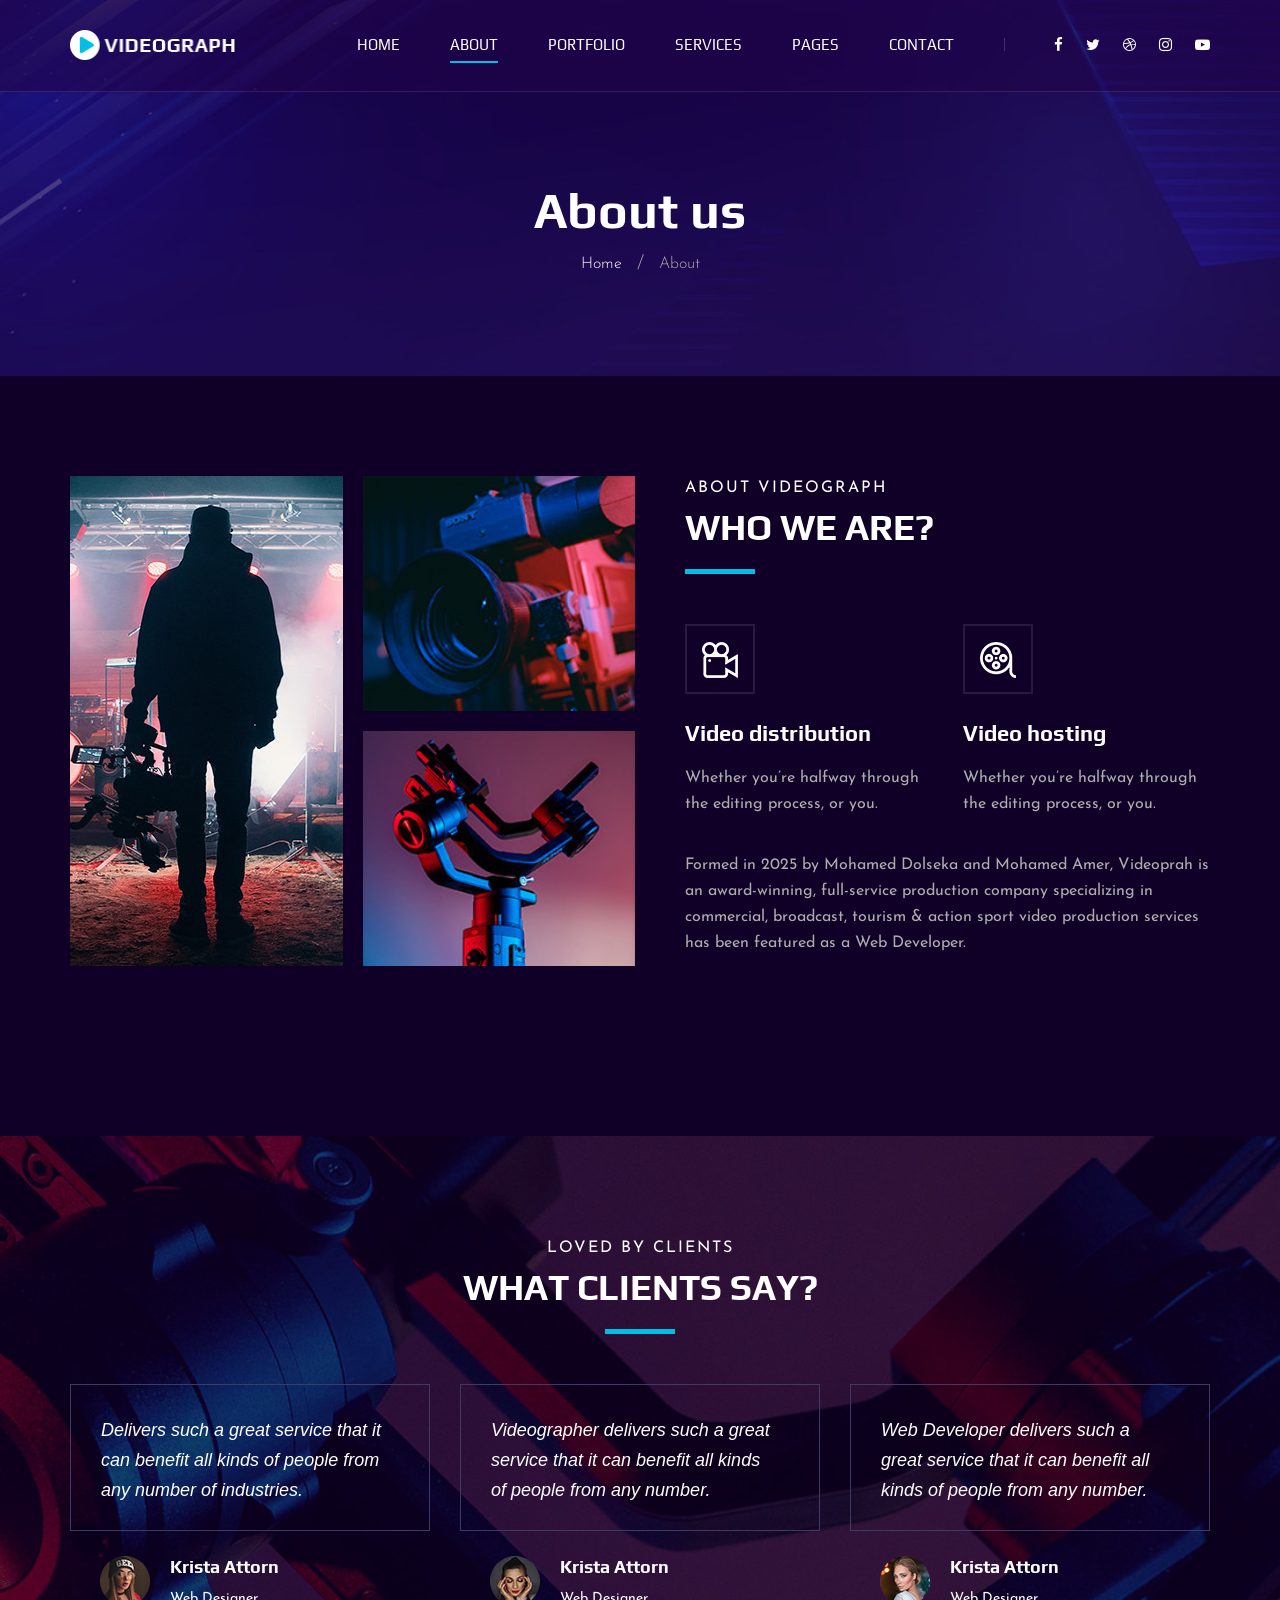
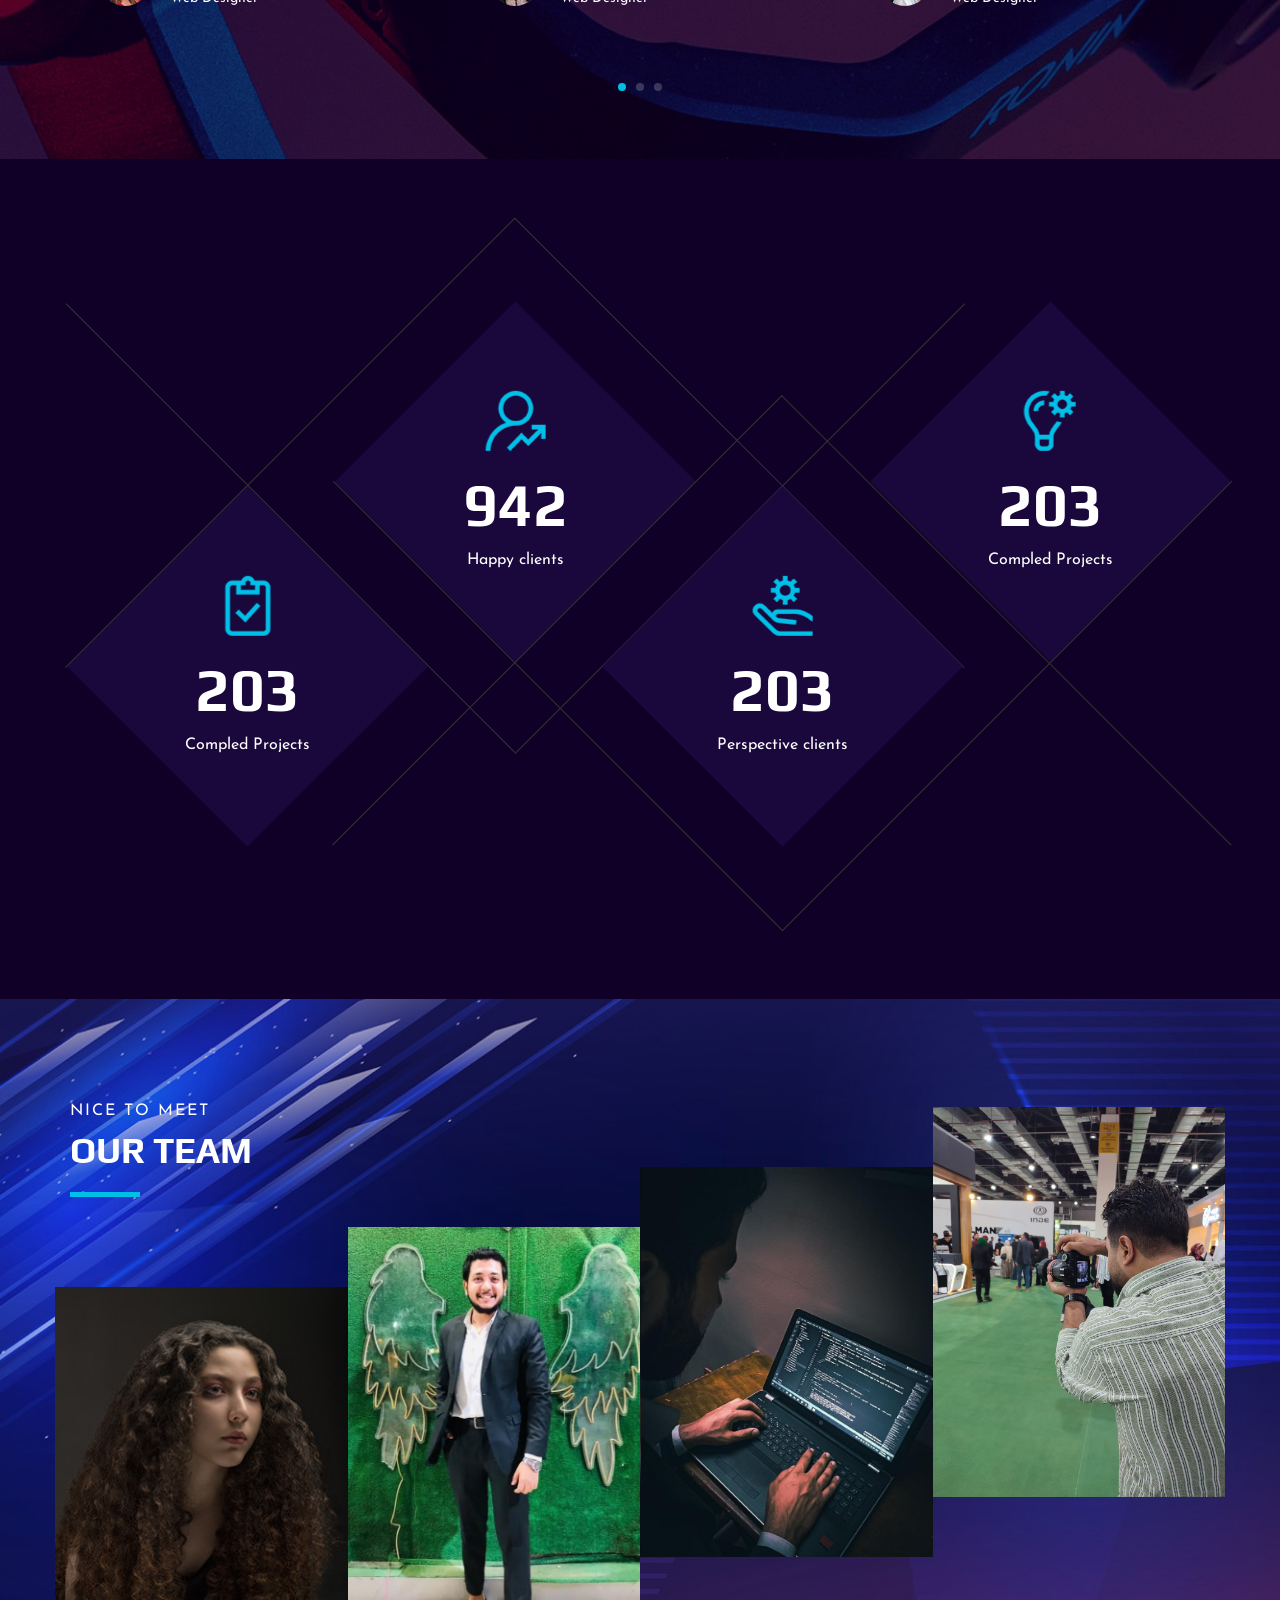
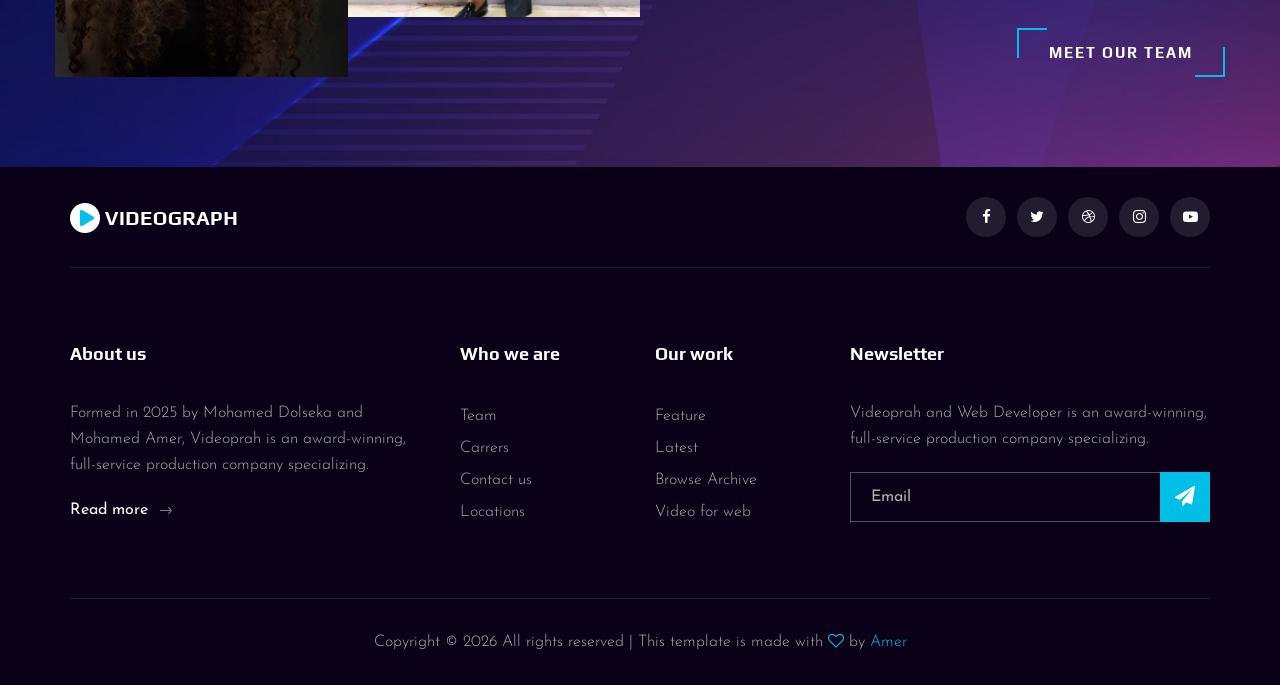
==== commit 5fcbdcf5: "edit2" ====
--- a/about.html
+++ b/about.html
@@ -7,7 +7,7 @@
     <meta name="keywords" content="Videograph, unica, creative, html">
     <meta name="viewport" content="width=device-width, initial-scale=1.0">
     <meta http-equiv="X-UA-Compatible" content="ie=edge">
-    <title>Videograph | Template</title>
+    <title>Videograph Web Developer</title>
 
     <!-- Google Font -->
     <link href="https://fonts.googleapis.com/css2?family=Play:wght@400;700&display=swap" rel="stylesheet">
@@ -351,7 +351,7 @@
                     </div>
                 </div>
                 <div class="col-lg-3 col-md-6 col-sm-6 p-0">
-                    <div class="team__item team__item--second set-bg" data-setbg="img/team/team-2.jpg">
+                    <div class="team__item team__item--second set-bg" data-setbg="img/team/team-7.jpg">
                         <div class="team__item__text">
                             <h4>Mohamed Reda</h4>
                             <p>Web Developer</p>
--- a/css/style.css
+++ b/css/style.css
@@ -33,7 +33,6 @@
   font-family: "Josefin Sans", sans-serif;
   -webkit-font-smoothing: antialiased;
 }
-
 h1,
 h2,
 h3,
